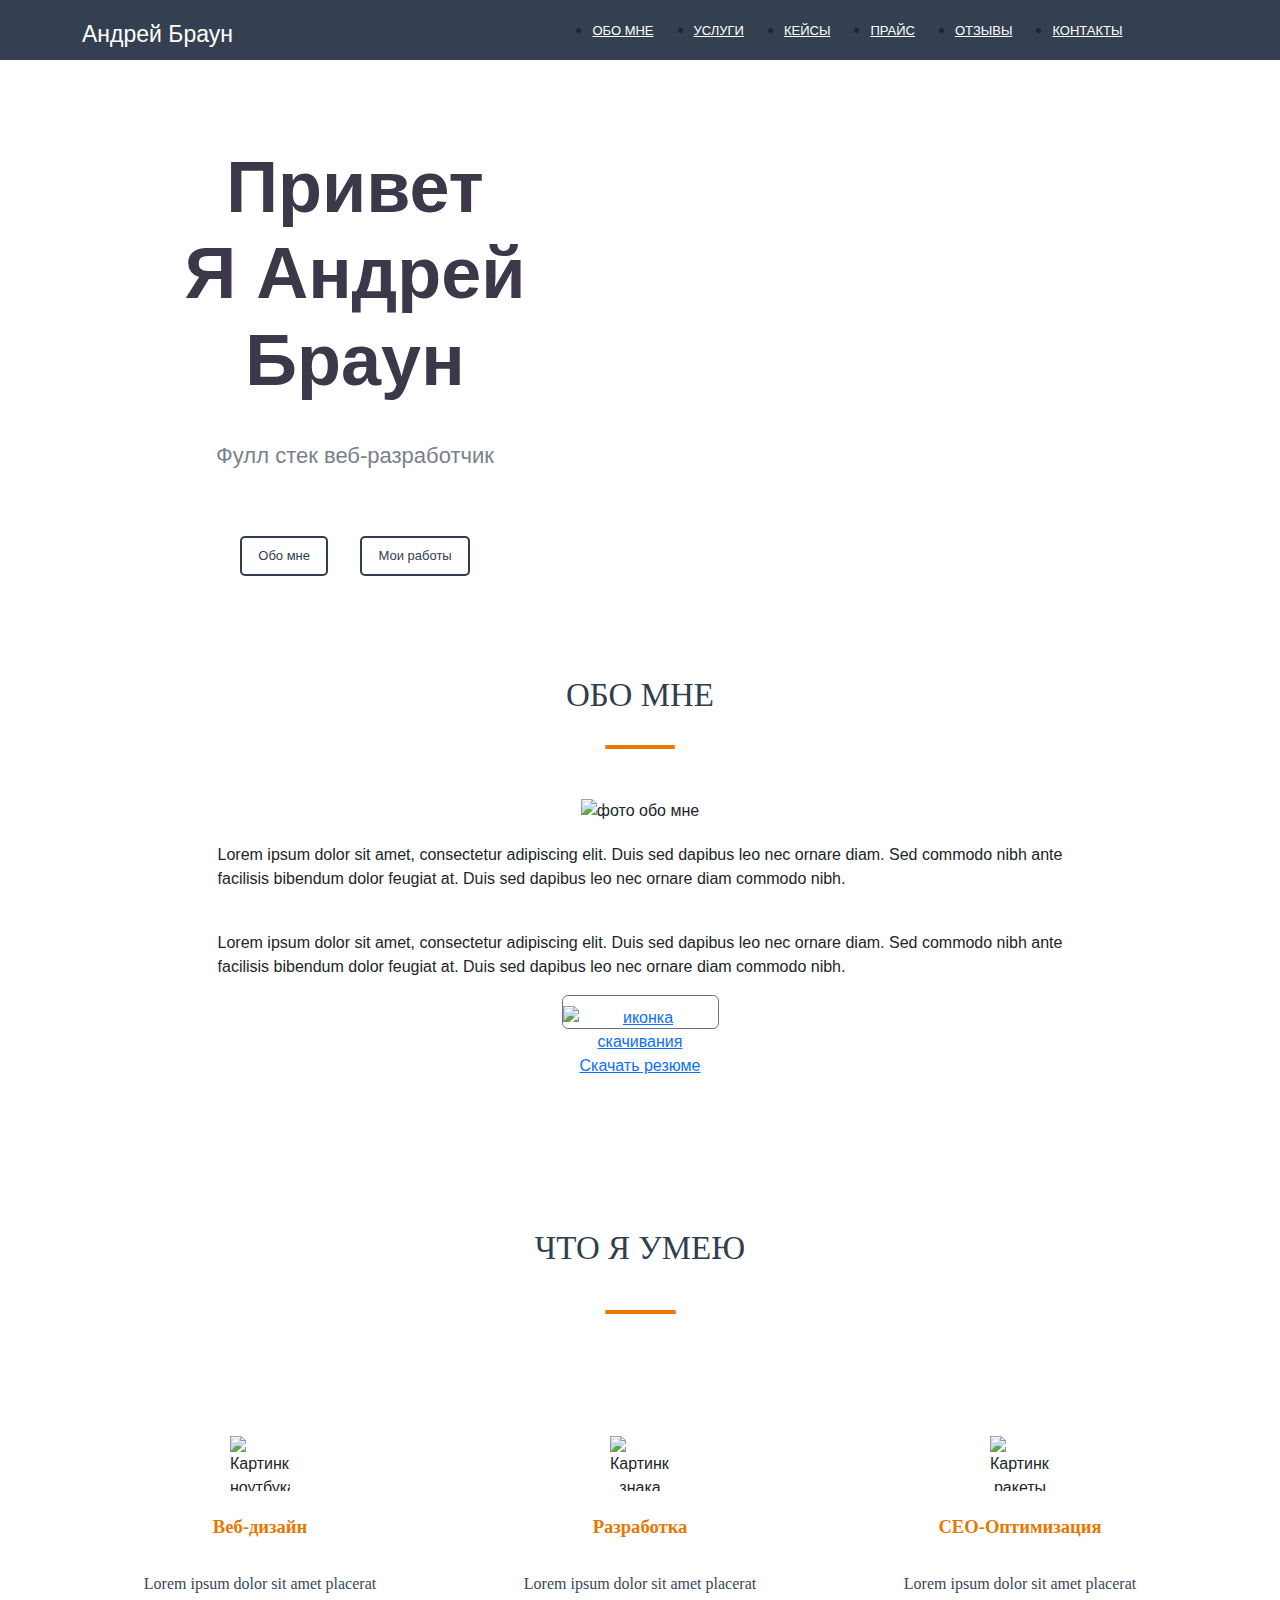
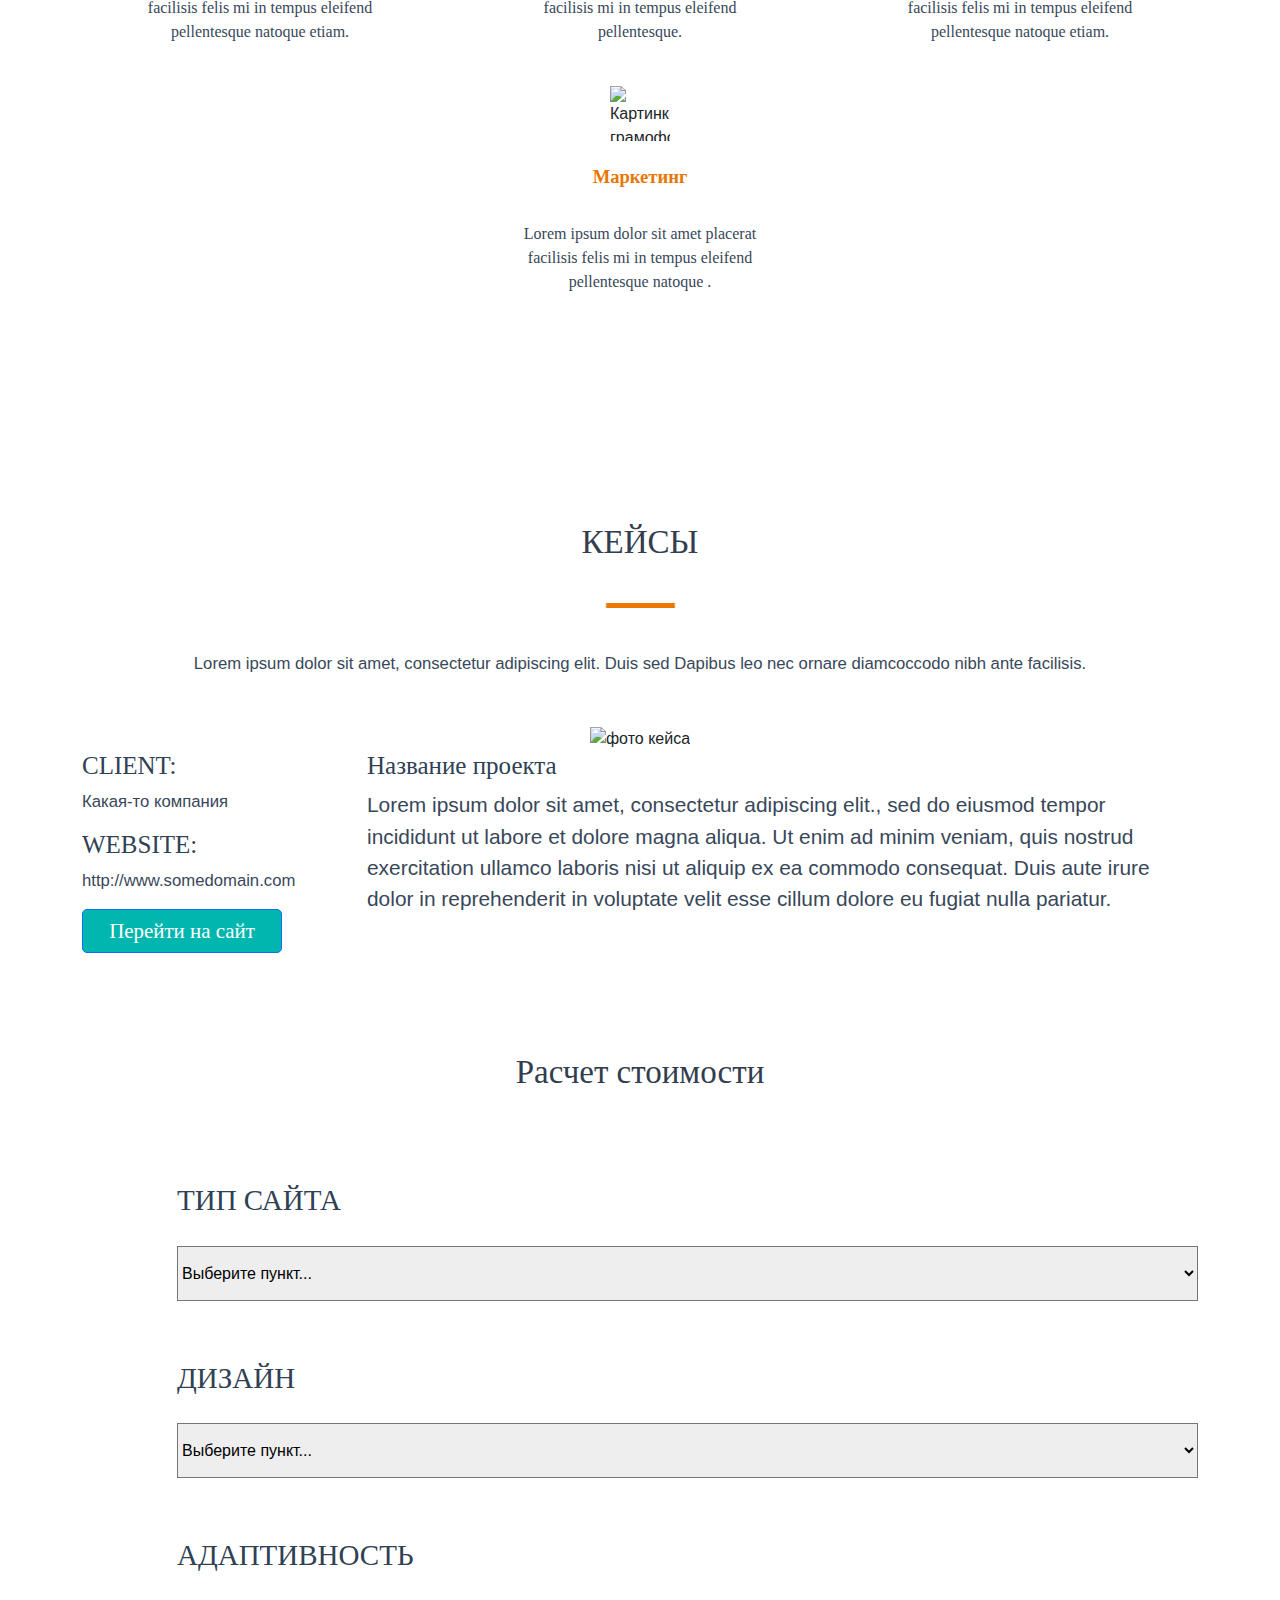
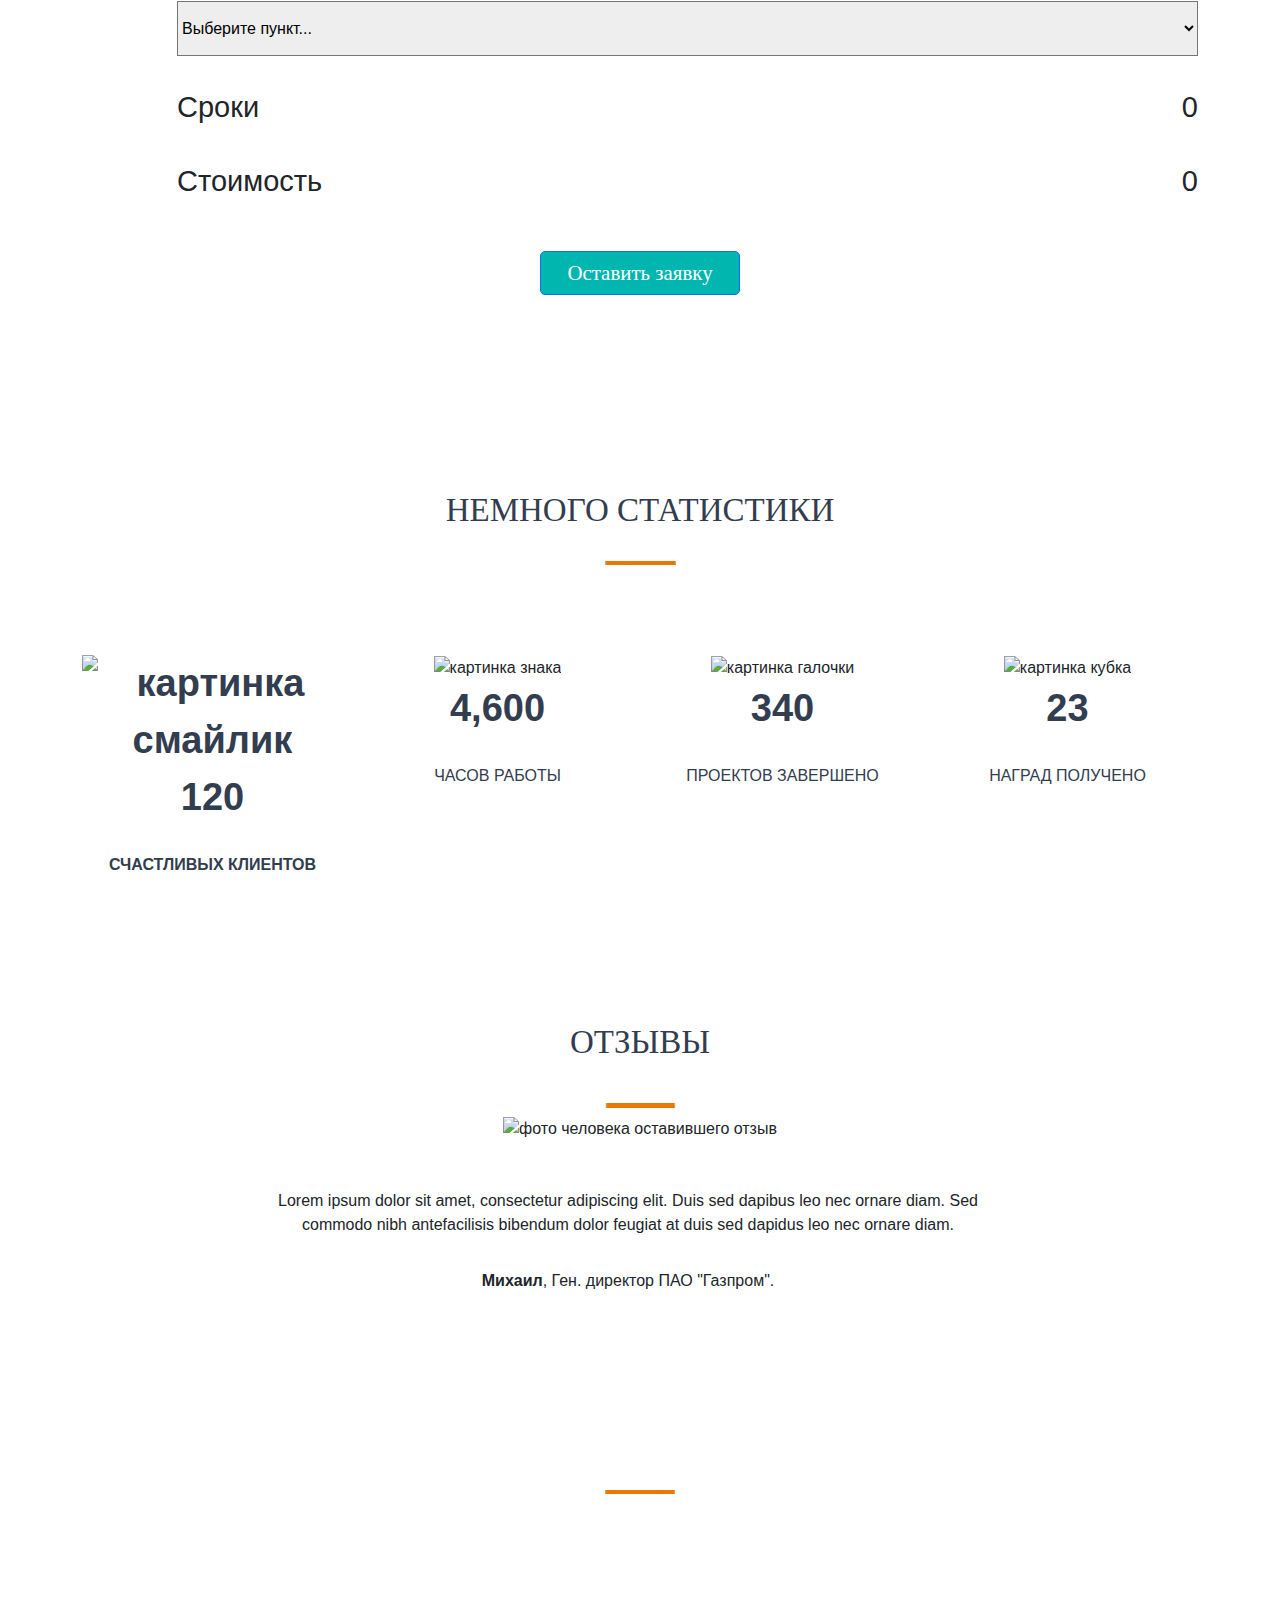
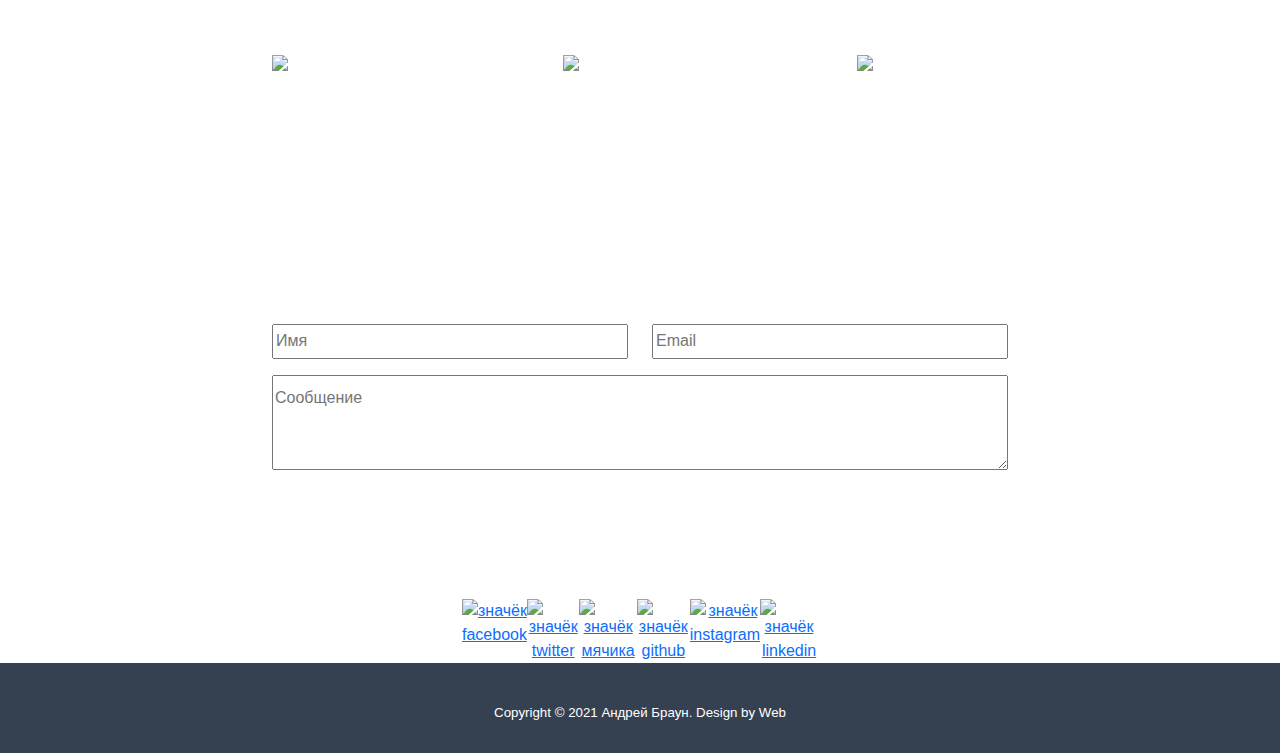
==== src/index.html @ 3292aa63 "Add files via upload" ====
<!DOCTYPE html>
<html lang="ru">

<head>
    <meta charset="UTF-8">
    <meta name="description" content="Это моя перва страница">
    <meta name="author" content="Andrey">
    <meta name="keywords" content="сайт, визитка, разработчик сайтов">
    <meta name="robots" content="index, follow">
    <meta property="og:title" content="Это моя перва страница">
    <meta name="viewport" content="width=device-width, initial-scale=1.0">
    <title>Андрей Браун - Веб разработчик</title>

    <link rel="stylesheet" href="css/animate.min.css">
    <link rel="stylesheet" href="css/bootstrap.min.css">
    <link rel="stylesheet" href="css/reset.css">
    <link rel="stylesheet" href="css/style2.css">
</head>

<body>
    <header>
        <nav>
            <div class="container">
                <div class="row">
                    <div class="col-xxl-2
                            col-xl-3
                            col-lg-3
                            col-7">
                        <div class="logo">Андрей Браун</div>
                    </div>
                    <div class="offset-xxl-4 col-xxl-6   
                            offset-xl-2 col-xl-7
                            offset-lg-1 col-lg-8
                            d-none d-lg-block
                            px-0
                            ">
                        <!-- d-md-block
                               dysplay - контрольная точка - блокировка.
                            d-none d-lg-block - при достяжении размера md убери отображение данной штуки  -->
                        <div class="menu ">
                            <ul class="p-0 m-0">
                                <li><a href="#about">ОБО МНЕ</a></li>
                                <li><a href="#iCanDo-Scroll">УСЛУГИ</a></li>
                                <li><a href="#case_scroll">КЕЙСЫ</a></li>
                                <li><a href="#calculate">ПРАЙС</a></li>
                                <li><a href="#feedback_scroll">ОТЗЫВЫ</a></li>
                                <li><a href="#my_contacts_scroll">КОНТАКТЫ</a></li>
                            </ul>
                        </div>
                    </div>
                    <div class="col-5 
                    d-flex 
                    d-lg-none
                    flex-column
                    justify-content-center
                    align-items-end">
                        <!-- d-flex - появись сразу
                         d-lg-none - на расширении выше lg выключись
                         flex-column - меняем направление ее оси 
                         justify-content-center - выстраиваем ее в этих пределах по центру
                        align-items-end - прижали к правой стороне контейнера -->
                        <div class="dropdown">
                            <a class="btn btn btn-outline-secondary dropdown-toggle white-btn" href="#" role="button"
                                id="dropdownMenuLink" data-bs-toggle="dropdown" aria-expanded="false">
                                Навигация
                            </a>

                            <ul class="dropdown-menu" aria-labelledby="dropdownMenuLink">
                                <li><a class="dropdown-item" href="#">ОБО МНЕ</a></li>
                                <li><a class="dropdown-item" href="#">УСЛУГИ</a></li>
                                <li><a class="dropdown-item" href="#">КЕЙСЫ</a></li>
                                <li><a class="dropdown-item" href="#">ПРАЙС</a></li>
                                <li><a class="dropdown-item" href="#">ОТЗЫВЫ</a></li>
                                <li><a class="dropdown-item" href="#">КОНТАКТЫ</a></li>
                            </ul>
                        </div>
                    </div>
                </div>

            </div>
        </nav>
    </header>

    <main>
        <section class="main h-100">
            <div class="container h-100">
                <div class="row align-items-center h-100">
                    <!-- Если текст идёт по бараде и не выравнивается надо задать 100 процентов высоты контейнеру и строке -->
                    <div class="col-lg-6 mt-5 pt-5">
                        <div class="title_container mt-5">
                            <h1>Привет <br> Я Андрей Браун</h1>
                            <h4>Фулл стек веб-разработчик</h4>
                            <input type="submit" value="Обо мне">
                            <input type="submit" value="Мои работы">
                        </div>
                    </div>

                </div>
            </div>
        </section>

        <section class="about_me" id="about">
            <div class="container">

                <div class="row">
                    <div class="col d-flex
                        text_center flex-column align-items-center">
                        <h2 class="">ОБО МНЕ</h2>
                        <img src="img/cherta_zagolovka_194 (1).png" alt="">
                        <img class="photo_about_me" src="img/photo_about_me.png" alt="фото обо мне">
                        <p class="one_text">Lorem ipsum dolor sit amet, consectetur adipiscing elit. Duis sed dapibus
                            leo
                            nec
                            ornare diam. Sed commodo
                            nibh ante <br> facilisis bibendum dolor feugiat at. Duis sed dapibus leo nec ornare diam
                            commodo
                            nibh.</p>
                        <br>
                        <p>Lorem ipsum dolor sit amet, consectetur adipiscing elit. Duis sed dapibus leo nec ornare
                            diam.
                            Sed
                            commodo
                            nibh ante <br>
                            facilisis bibendum dolor feugiat at. Duis sed dapibus leo nec ornare diam commodo nibh.</p>
                        <a class="btn_download" href="#" download><img src="img/icon_about_me.png"
                                alt="иконка скачивания">Скачать
                            резюме</a>
                    </div>
                </div>
            </div>
        </section>

        <section class="iCanDo" id="iCanDo-Scroll">
            <div class="container">
                <div class="row text-center">
                    <div class="col">
                        <h2>ЧТО Я УМЕЮ</h2>
                        <img src="img/iCanDoLine.png" alt="">

                    </div>

                </div>
                <div class="row iCanDo_panel d-flex justify-content-space-around">
                    <div class="col-12 
                    col-sm-6 
                    col-md-3
                    px-0 panel">
                        <img src="img/laptop.png" alt="Картинка ноутбука">
                        <h3>Веб-дизайн</h3>
                        <p>Lorem ipsum dolor sit amet placerat
                            facilisis felis mi in tempus eleifend
                            pellentesque natoque etiam. </p>
                    </div>


                    <div class="col-12 
                    col-sm-6 
                    col-md-3
                    px-0 panel">
                        <img src="img/sign.png" alt="Картинка знака">
                        <h3>Разработка</h3>
                        <p class="">Lorem ipsum dolor sit amet placerat
                            facilisis mi in tempus eleifend
                            pellentesque.</p>
                    </div>

                    <div class="col-12 
                    col-sm-6 
                    col-md-3
                    px-0 panel">
                        <img src="img/rocket.png" alt="Картинка ракеты">
                        <h3>СЕО-Оптимизация</h3>
                        <p>Lorem ipsum dolor sit amet placerat
                            facilisis felis mi in tempus eleifend
                            pellentesque natoque etiam.</p>
                    </div>

                    <div class="col-12 
                    col-sm-6 
                    col-md-3
                    px-0 panel">
                        <img src="img/gramophone.png" alt="Картинка грамофона">
                        <h3>Маркетинг</h3>
                        <p>Lorem ipsum dolor sit amet placerat
                            facilisis felis mi in tempus eleifend
                            pellentesque natoque .</p>

                    </div>
                </div>

            </div>



        </section>

        <section class="case" id="case_scroll">
            <div class="container">
                <div class="row">
                    <div class="cow text-center">
                        <h2>КЕЙСЫ</h2>
                        <img src="img/case_line.jpg" alt="">
                        <p class="case_text ">Lorem ipsum dolor sit amet, consectetur adipiscing elit. Duis sed Dapibus
                            leo nec
                            ornare diamcoccodo nibh
                            ante facilisis.</p>
                        <img class="w-100" src="img/photo_case.png" alt="фото кейса">
                    </div>

                </div>


                <!-- <img src="img/photo_case.png" alt="фото кейса"> -->
                <!--        тут наверняка будет слайдер написанный с помощью css или js пока добавил просто картинку-->



                <div class="row project">
                    <div class=" col-12 col-md-6 col-lg-2">
                        <h3 class="client">CLIENT:</h3>
                        <p class="company">Какая-то компания</p>
                        <h3 class="website">WEBSITE:</h3>
                        <p>http://www.somedomain.com</p>
                        <button type="button" class="case_btn btn btn-primary">Перейти на сайт</button>
                    </div>
                    <div class="col-12 col-lg-9 offset-lg-1">
                        <h3>Название проекта</h3>
                        <p class="font-size">Lorem ipsum dolor sit amet, consectetur adipiscing elit., sed do eiusmod
                            tempor incididunt ut labore
                            et
                            dolore magna
                            aliqua. Ut enim ad minim veniam, quis nostrud exercitation ullamco laboris nisi ut aliquip
                            ex ea
                            commodo
                            consequat.
                            Duis aute irure dolor in reprehenderit in voluptate velit esse cillum dolore eu fugiat nulla
                            pariatur.</p>
                    </div>
                </div>




                <div class="calculation_price" id="calculate">
                    <div class="row ">
                        <div class="col-12 d-flex justify-content-center">
                            <h2>Расчет стоимости</h2>
                        </div>
                    </div>
                    <div class="row">
                        <div class="h-100 col-12 col-lg-11 offset-lg-1 d-flex justify-content-center flex-column">
                            <h3>ТИП САЙТА</h3>

                            <select name="list1" id="list">
                                <option value="option1" selected disabled>Выберите пункт...</option>
                                <option value="option2">option2</option>
                                <option value="option3">option3</option>
                            </select>
                        </div>
                    </div>
                    <div class="row">
                        <div class="h-100 col-12 col-lg-11 offset-lg-1 d-flex justify-content-center flex-column">
                            <h3>ДИЗАЙН</h3>
                            <select name="list2" id="list2">
                                <option value="option1" selected disabled>Выберите пункт...</option>
                                <option value="option2">option2</option>
                                <option value="option3">option3</option>
                            </select>
                        </div>
                    </div>
                    <div class="row">
                        <div class="h-100 col-12 col-lg-11 offset-lg-1 d-flex justify-content-center flex-column">
                            <h3>АДАПТИВНОСТЬ</h3>
                            <select name="list3" id="list3">
                                <option value="option1" selected disabled>Выберите пункт...</option>
                                <option value="option2">option2</option>
                                <option value="option3">option3</option>
                            </select>
                        </div>
                    </div>


                    <div class=" row d-flex term_сost block1">
                        <div class="col-1 offset-0 col-lg-1 offset-lg-1">Сроки</div>
                        <div class="col-1 offset-10 col-lg-1 offset-lg-9 text-end">0</div>
                    </div>

                    <div class="row d-flex term_сost block2">
                        <div class="col-1 offset-0 col-lg-1 offset-lg-1">Стоимость</div>
                        <div class="col-1 offset-10 col-lg-1 offset-lg-9 text-end">0</div>
                    </div>

                    <div class="row mb-5">
                        <div class="col mt-5 mb-5 text-center"><button type="button"
                                class="case_btn btn btn-primary">Оставить заявку</button></div>
                    </div>

                </div>
            </div>



        </section>

        <section class="statistic" id="statics">
            <div class="container">
                <div class="row">
                    <div class="col text-center">
                        <h2>НЕМНОГО СТАТИСТИКИ</h2>
                        <img class="statick_line" src="img/static_line.png" alt="">
                    </div>
                </div>
                <div class="row d-flex">
                    <div class="col-12 col-md-6 col-lg-3 statick_block text-center">
                        <div class="happy_clients">
                            <img src="img/smile.png" alt="картинка смайлик">
                            <div class="quentity_clietnts">120</div>
                            <p>СЧАСТЛИВЫХ КЛИЕНТОВ</p>
                        </div>
                    </div>
                    <div class="col-12 col-md-6 col-lg-3 statick_block text-center">
                        <img src="img/signStatick.png" alt="картинка знака">

                        <div class="quentity_hours">4,600</div>
                        <p>ЧАСОВ РАБОТЫ</p>
                    </div>

                    <div class="col-12 col-md-6 col-lg-3 statick_block text-center">
                        <img src="img/checkMark.png" alt="картинка галочки">

                        <div class="quentity_projects">340</div>
                        <p>ПРОЕКТОВ ЗАВЕРШЕНО</p>
                    </div>

                    <div class="col-12 col-md-6 col-lg-3 statick_block text-center">
                        <img src="img/cup.png" alt="картинка кубка">
                        <div class="quentity_awards">23</div>
                        <p>НАГРАД ПОЛУЧЕНО</p>
                    </div>

                </div>
            </div>

        </section>

        <section class="feedback" id="feedback_scroll">
            <div class="container">
                <div class="row">
                    <div class="col text-center">
                        <h2>ОТЗЫВЫ</h2>
                        <img src="img/feedback_line.jpg" alt="">
                    </div>
                </div>
                <div class="row">
                    <div class="col text-center">
                        <img class="photoComment" src="img/photoComment.jpg" alt="фото человека оставившего отзыв">
                    </div>
                    <div class="row">
                        <div class="col offset-0 col-lg-8 offset-lg-2 text-center mt-5 feedback_block">
                            <p>Lorem ipsum dolor sit amet, consectetur adipiscing elit. Duis sed dapibus leo nec ornare
                                diam. Sed
                                commodo nibh antefacilisis bibendum dolor feugiat at duis sed dapidus leo nec ornare
                                diam.</p>

                        </div>
                    </div>
                    <div class="row">
                        <div class="col text-center">
                            <p class="mt-3"><strong>Михаил</strong>, Ген. директор ПАО "Газпром".</p>
                        </div>

                    </div>





                </div>

            </div>
        </section>

        <section class="my_contacts" id="my_contacts_scroll">
            <div class="container">
                <div class="row">
                    <div class="col">
                        <h2>МОИ КОНТАКТЫ</h2>
                        <img src="img/cherta_zagolovka_194 (1).png" alt="">
                    </div>
                </div>
                <div class="row">
                    <div class="col
                    ">
                        <p class="my_contacts_text mt-5">Lorem ipsum dolor sit amet, consectetur adipiscing elit duis
                            sed dapibus leo
                            nec
                            ornare diamcoccodo </p>
                    </div>

                </div>
                <div class="row my_contacts_container mt-5">
                    <div class="col-12 col-md-3 offset-md-1 offset-lg-2 col-lg-2  text-center">
                        <img class="mt-3 mb-3" src="img/geo.png" alt="картинка знака геолокации">
                        <p>Санкт-Петербург<br><br>Невский проспект 11</p>
                    </div>
                    <div class="col-12 col-md-4 offset-md-0 offset-lg-1 col-lg-2 text-center">
                        <img class="mt-3 mb-3" src="img/convert.png" alt="картинка конверта">
                        <p>info@companyname.com</p>
                    </div>
                    <div class="col-12 col-md-3 offset-md-1 offset-lg-1 col-lg-2 text-center">
                        <img class="mt-3 mb-3" src="img/telephone.png" alt="картинка трубки">
                        <p>+7 999 999-99-99</p>

                    </div>
                </div>
                <div class="row">
                    <div class="col mt-4 mb-4">
                        <h3>ОСТАВЬТЕ МНЕ СООБЩЕНИЕ</h3>
                    </div>
                </div>

                <div class="row">
                    <div class="offset-lg-2 col-lg-4">
                        <input class="name" required autocomplete="on" name="name" type="text" placeholder="Имя">
                    </div>
                    <div class="col-lg-4">
                        <input class="email" required autocomplete="on" name="email" type="email" placeholder="Email">
                    </div>
                    <div class="col-lg-8 offset-lg-2">
                        <textarea placeholder="Сообщение" class="message" name="message" id="message" cols="40"
                            rows="5"></textarea>
                    </div>
                    <div class="col-12 text-center">
                        <input class="mb-5 btn btn-outline-secondary submit" type="submit" value="Отправить">
                    </div>
                </div>
                <div class="row">
                    <div class="socials col-lg-4 offset-lg-4">
                        <a href="https://facebook.com"><img src="img/faceBook.png" alt="значёк facebook"></a>
                        <a href="https://twitter.com"><img src="img/twitter.png" alt="значёк twitter"></a>
                        <a href="#"><img src="img/ball.png" alt="значёк мячика"></a>
                        <a href="https://github.com"><img src="img/kitty.png" alt="значёк github"></a>
                        <a href="https://instagram.com"><img src="img/instagram.png" alt="значёк instagram"></a>
                        <a href="https://linkedin.com"><img src="img/in.png" alt="значёк linkedin"></a>
                    </div>
                </div>
            </div>
        </section>

        <section class="geolacation">
            <div class="container">

            </div>
            <!--        Геолакация могу конечно вставить картинку, но наверняка она как-то через js подключаться будет-->
        </section>

        <footer>

            <div class="container">
                <div class="row">
                    <div class="col">
                        <div class="copyright_text">Copyright © 2021 Андрей Браун. Design by Web</div>
                    </div>
                </div>
            </div>
        </footer>
    </main>

    <script src="js/bootstrap.bundle.min.js"></script>
    <script src="js/jquery-3.6.0.min.js"></script>
    <script src="js/myScriptCalculate.js"></script>


</body>

</html>
---- src/css/style2.css ----
body {
  font-family: Arial, sans-serif;
}

h2 {
  font-family: 'Franklin Gothic';
  font-size: 33px;
  color: #323d4f;
  margin-top: 100px;
  margin-bottom: 30px;
  font-weight: 500;
}


nav {
  position: fixed;
  background-color: #344051;
  height: 60px;
  width: 100%;
  z-index: 10;

}
.logo {
  margin-top: 17px;
  font-size: 23px;
  color: white;
  
  float: left;
  /* animation: comming 5s ease forwards; */
  z-index: 5;

}
nav .menu ul {
  height: 60px;
  display: flex;
  justify-content: center;
  align-items: center;
}
nav .menu li {
  margin-right: 40px;
}

nav .menu a {
  font-size: 13px;
  color: white;
}
nav .menu .active {
  color: #f08d0d;
}
.menu li a:visited{
  color: white;
}
.menu li a:hover {
  color: #f08d0d;
  
}
@media (max-width: 1200px) {
  nav .menu a {
    font-size: 12px;
    color: white;
  }
}
.white-btn {
  margin-top: 12px;
  color: white;
}
.white-btn:visited {
  color: white;
}
main {
  height: 100%;
  width: 100%;
}

.main {
  width: 100%;
  height: 100%;    
  background: url("../img/person.png") no-repeat 90% 100% / auto 85%, url("../img/phone.jpg") center/cover no-repeat;
  opacity: 1;
  /* animation: img 2s 5s ease forwards; */
}
.title_container {
  width: 100%;   
  color: #3c384a;
  text-align: center;
 /* animation: titleMove 1s 7.4s ease forwards; */
 opacity: 1;
 /* padding-bottom: 300px; */
}
.title_container h1 {
  font-size: 72px;
  font-weight: bold;
}

.title_container h4 {
  font-size: 22px;
  color: #79818d;
  margin-top: 40px;
}
.btn_download {
  text-align: center;
  padding-top: 10px;
  width: 157px;
  height: 34px;
  border: 1.6px solid #6f7180;
  border-radius: 6px;
  margin-bottom: 100px;
}

.title_container input {
  height: 40px;
  border: 2px solid #323d4f;
  background: none;
  border-radius: 5px;
  color: #323d4f;
  font-size: 13px;
  padding: 0 16px;
  transition: all 0.1s;
  transform: scale(1);
  margin: 58px 14px 0px 14px;
}

.title_container input:hover {
  background-color: #323d4f;
  color: white;
}
.title_container input:active {
 transform: scale(1.1);
}
@media (max-width: 991px) {
  .title_container, .title_container h4, .title_container input {
    position: relative;
    color: white;
    z-index: 3;
  }
  .main {
    position: relative;

  }
  .main::after {
    margin: 0;
    position: absolute;
    content: "";
    bottom: 0;
    top: 0;
    right: 0;
    left: 0;
    background-color: rgba(0, 0, 0, 0.4);
    z-index: 1;
  }
  .title_container input {
    border: 2px solid white;
  }
}

.about_me .photo_about_me {
  margin-top: 50px;
  margin-bottom: 20px;
}
.submit_download {
  text-align: center;
}
.iCanDo {
  background: url("../img/phoneCanIDo.jpg") no-repeat center/ cover;
}

.iCanDo_panel {
 
  display: flex;
  justify-content: space-around;
  
  text-align: center;
  margin-top: 100px;
  padding-bottom: 100px;
}

.iCanDo .panel {
  align-items:center;
  display: flex;
  flex-direction: column;
  justify-content: space-around;
  height: 250px;
  width: 300px;

}
.iCanDo .panel img {
  width: 60px;
  height: 55px;
}
.iCanDo .panel p {
  display: block;
  font-family: Calibri;
  font-size: 16px;
  font-weight: 400;
  color: #38475a;
  width: 250px;
}
.iCanDo .panel h3 {
  font-family: Bahnschrift;
  font-size: 18.6px;
  font-weight: 600;
  color: #e87700;
  
}

.case p {
  font-size: 16.7px;
  font-weight: 400;
  color: #38475a;
}
.case .case_text {
  margin-top: 35px;
  margin-bottom: 50px; 
}

.case .font-size {
  font-size: 20.9px;
}
.case h3 {
  font-family: 'Franklin Gothic';
  font-size: 25px;
  font-weight: 500;
  color: #2f4154;
}
.case_container {
  margin-top: 45px;
}
.case .case_btn {
  border-radius: 5px;
  width: 200px;
  max-width: 200px;
  font-family: 'Myriad Pro';
  font-size: 20.9px;
  font-weight: 400;
  height: 44px;
  background-color: #00b6af;
}
.case .case_btn:hover {
  background-color: white;
  color: #f38750;
  border-color: #f38750;
}
@media (max-width: 991px) {
  .case .project  {
    text-align: center;
    margin-top: 30px;
  }
  .case .case_btn {
    margin-top: 30px;
    width: 100px;
    margin-bottom: 30px;
  }
  .case_container {
    text-align: center;
    align-items:center;
  }
  .project {
    flex-direction: column;
    display: flex;
    align-items: center;
    justify-content: center;
  }
}
.calculation_price h3 {
  font-size: 29px;
  margin-top: 60px;
}  
.calculation_price select {
  margin-top: 20px;

  height: 55px;
  background: #eeeeee;
  font-size: 16px;

}
.price {
  margin-top: 15px;
}


.term_сost div {
  margin-top: 30px;
  font-size: 29px;
}

.term_сost p .cost {
  font-size: 29px;
}

.statistic {
  width: 100%;
  min-height: 500px;
  background: url(../img/phoneStatick.jpg) no-repeat center / cover;
  background-attachment: fixed;
  /*  */
}
.statick_line {
  margin-bottom: 90px;
}
.statick_block {
  margin-bottom: 30px;
}

.statick_block div {
  font-size: 38px;
  font-weight: bold;
  color: #323d4f;

}
.statick_block p {
  margin-top: 27px;
  font-size: 16px;
  color: #323d4f;
}

.my_contacts {
  width: 100%;
  min-height: 885px;
  background: url(../img/phoneMyContacts.jpg) no-repeat center / cover;
  color: white;
  text-align: center;
}
.my_contacts h2 {
  color: white; 
  
}
.my_contacts h3 {
  font-size: 20px;
  margin-bottom: 45px;
}
.my_contacts form {
  margin-right: 590px; 
  margin-left: 595px;
  display: flex;
  flex-flow: row wrap;
  opacity: 0.7;
}
.name, .email {
  width: 100%;
  height: 35px;
  margin-bottom: 16px;
  
}
.message {
  width: 100%;
  height: 95px;
  margin-bottom: 28px;
}
.email, .name, .message {
  /* padding-left: 15px; */
}
.message {
  padding-top: 10px;
}
.submit {
  color: white;
  border: 2px white solid;
  border-radius: 5px;
  font-size: 20px;
}

.submit:hover {
  background-color: #d17700;
  border: 2px #d17700 solid
}
.socials {
  display: flex;
  justify-content: space-between;
}
footer {
  height: 90px;
  background: #354051;
  color: white;
  text-align: center;
  padding-top: 40px;
  font-family: Arial;
  font-size: 13.3px;  
  font-weight: 400;
}
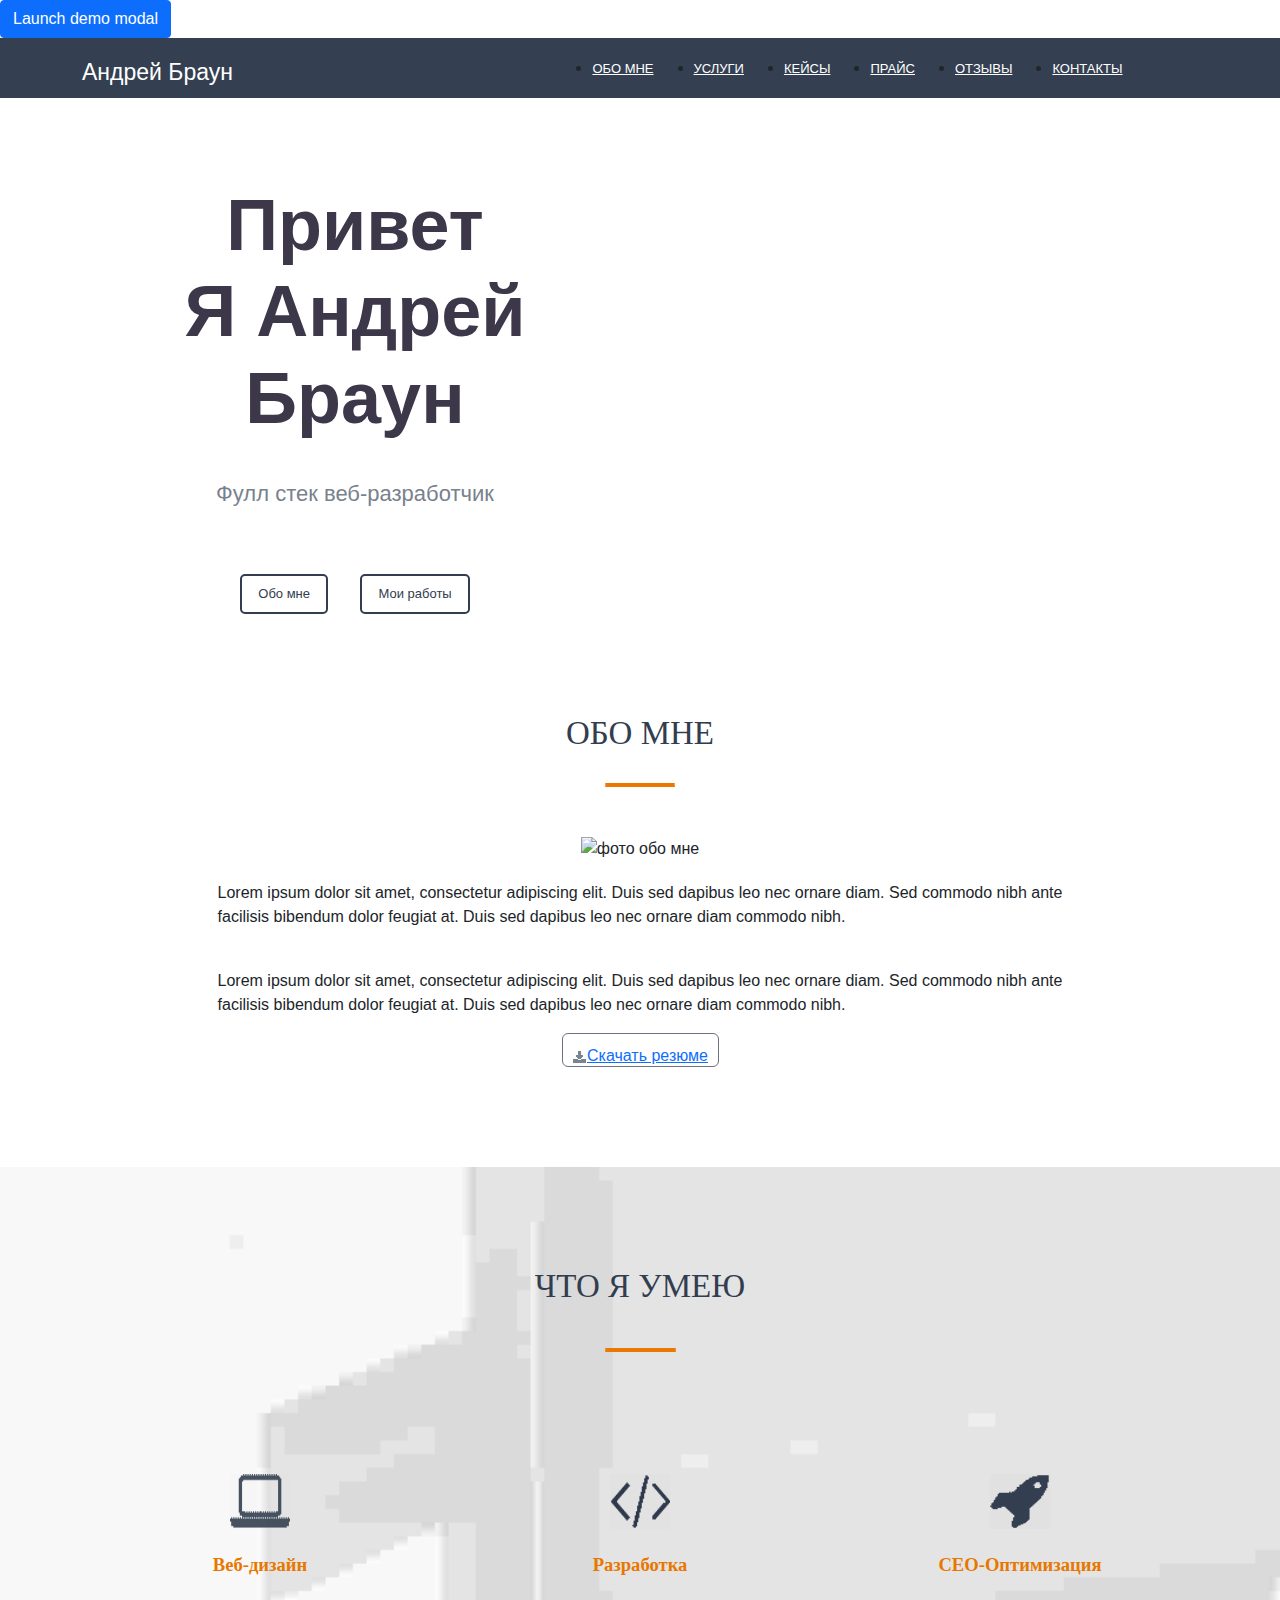
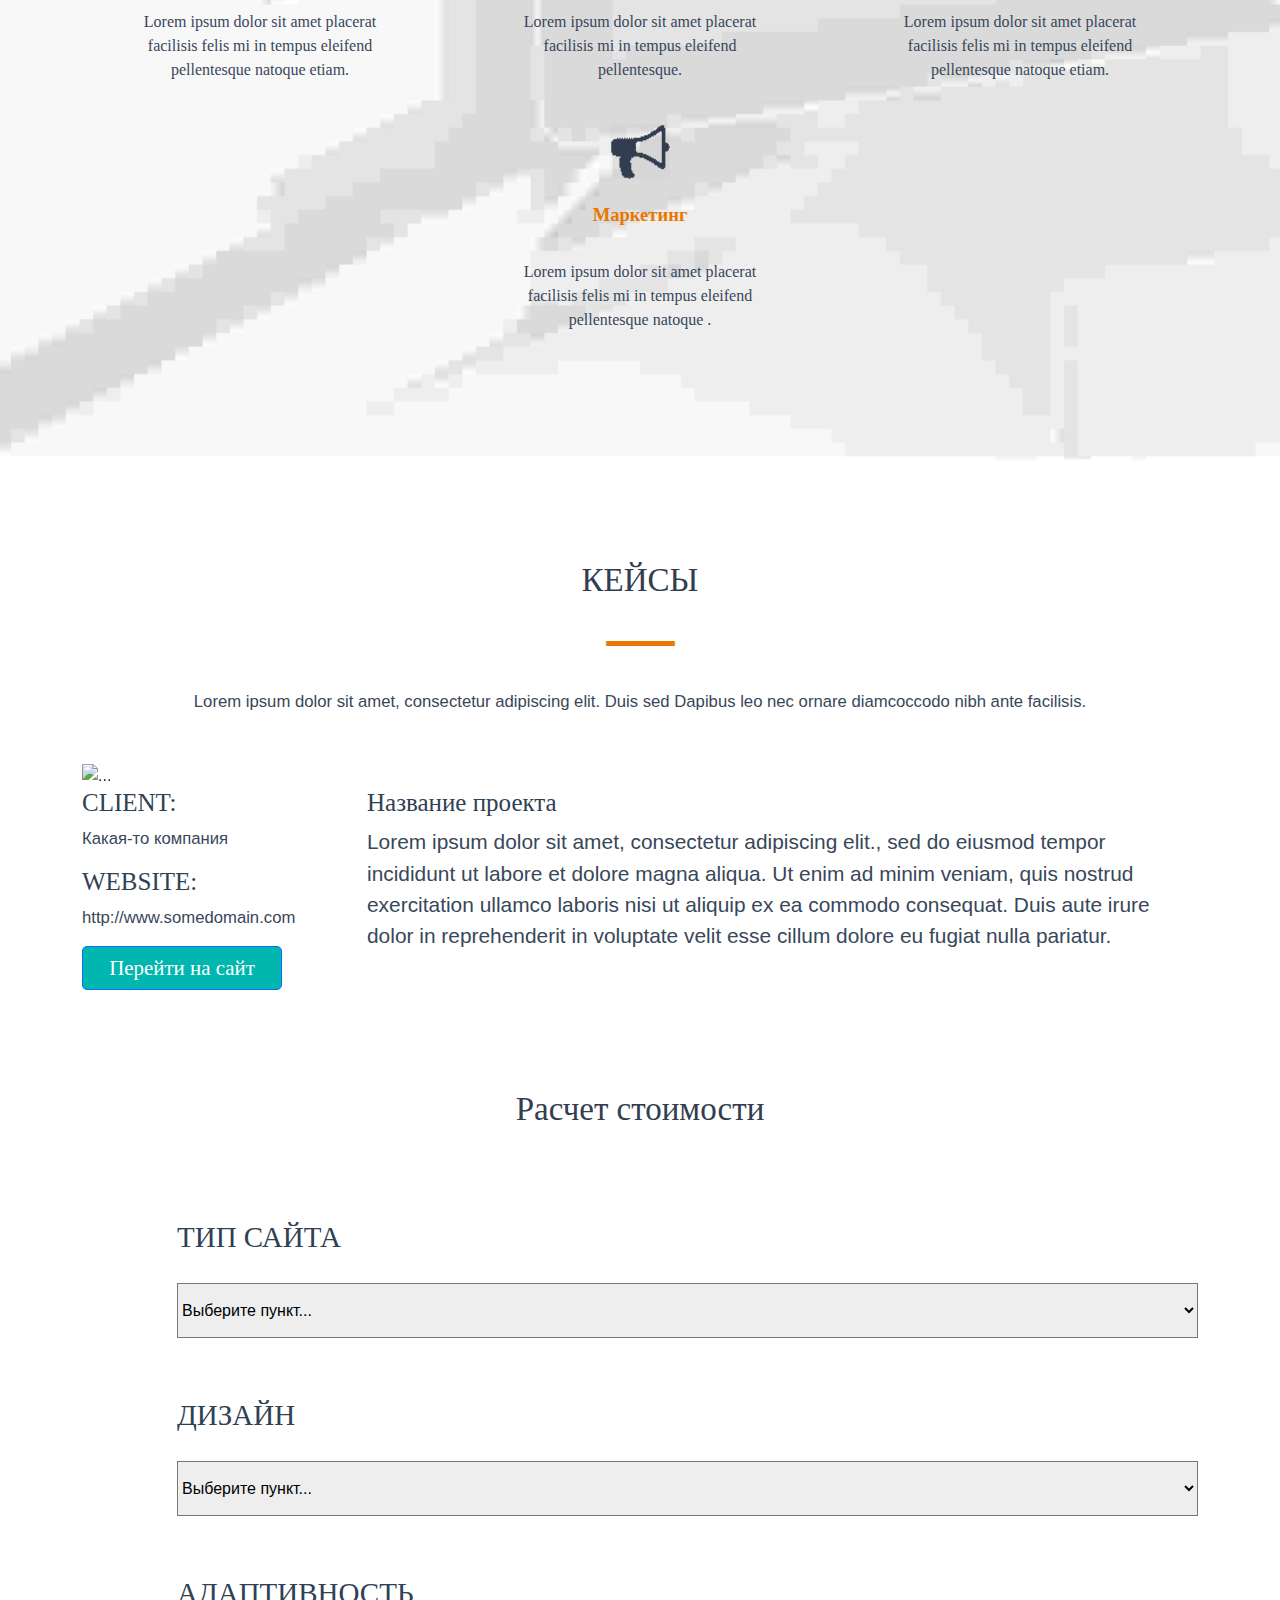
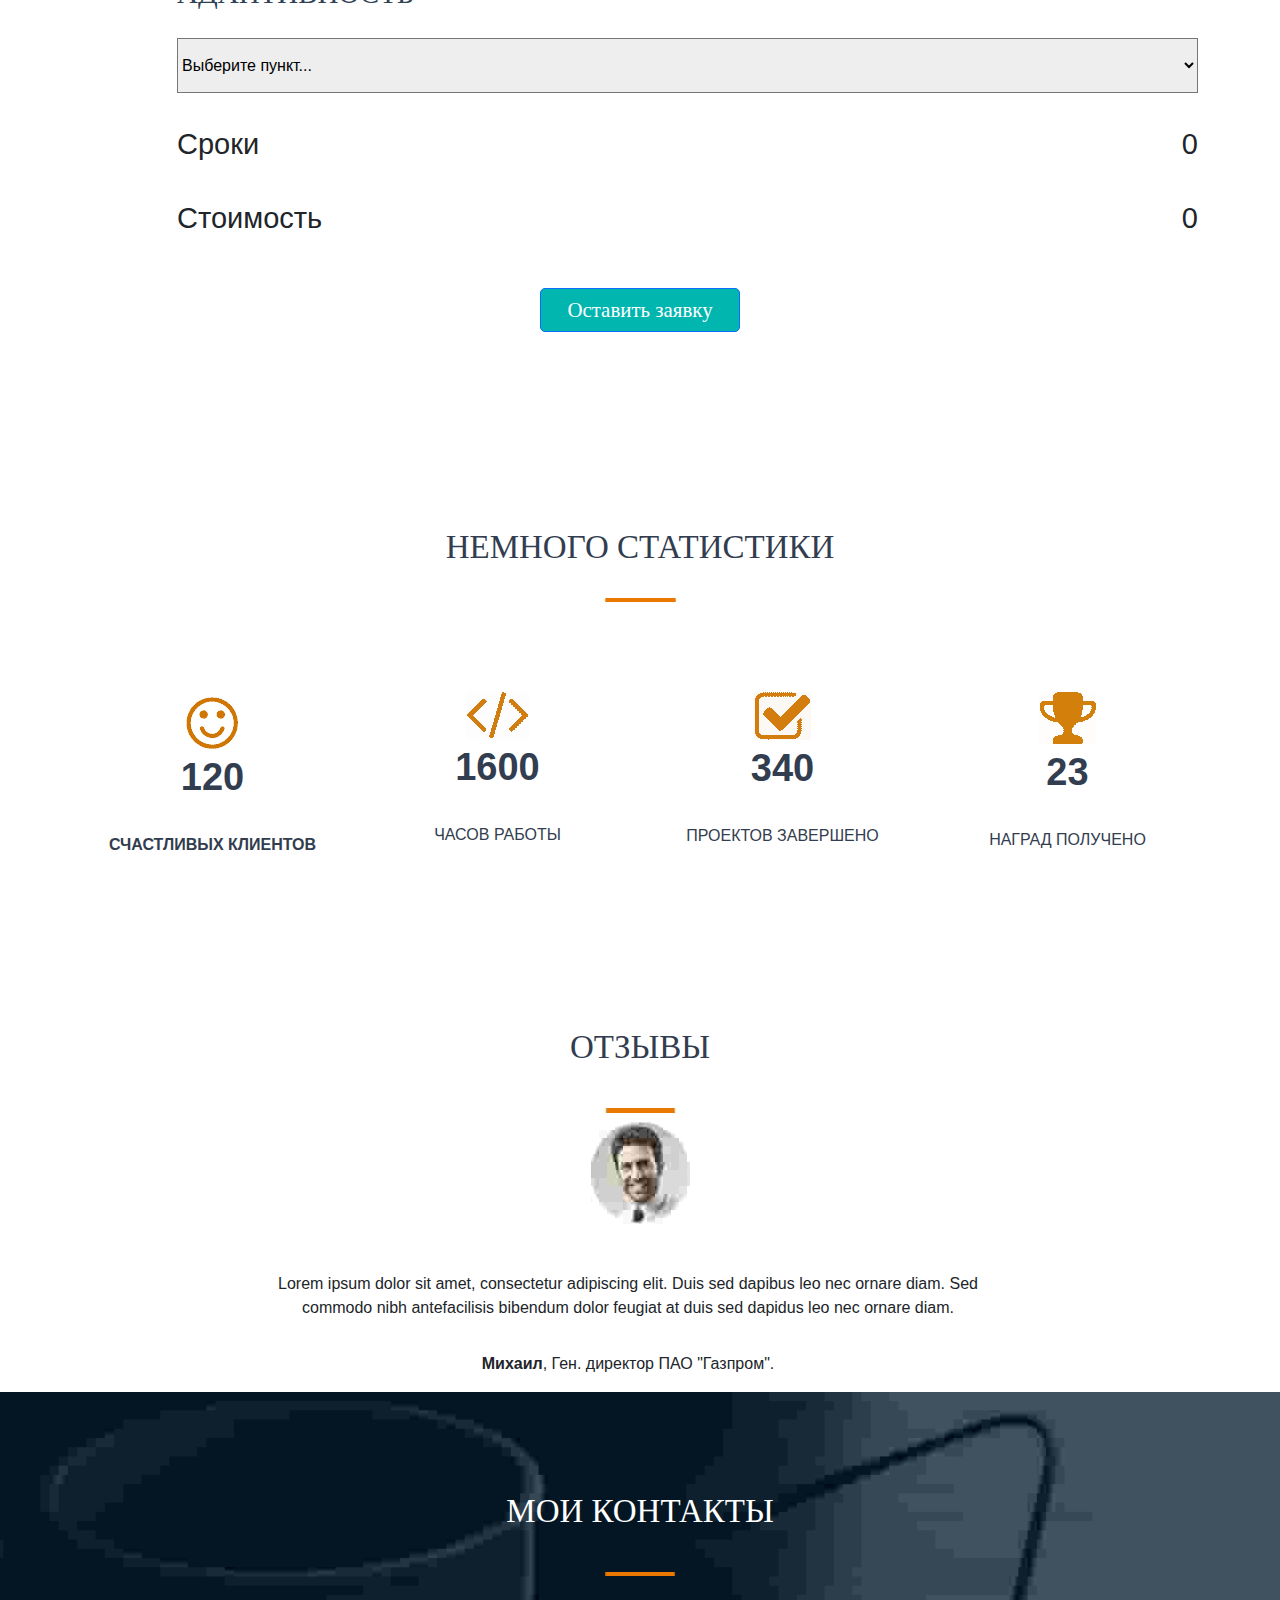
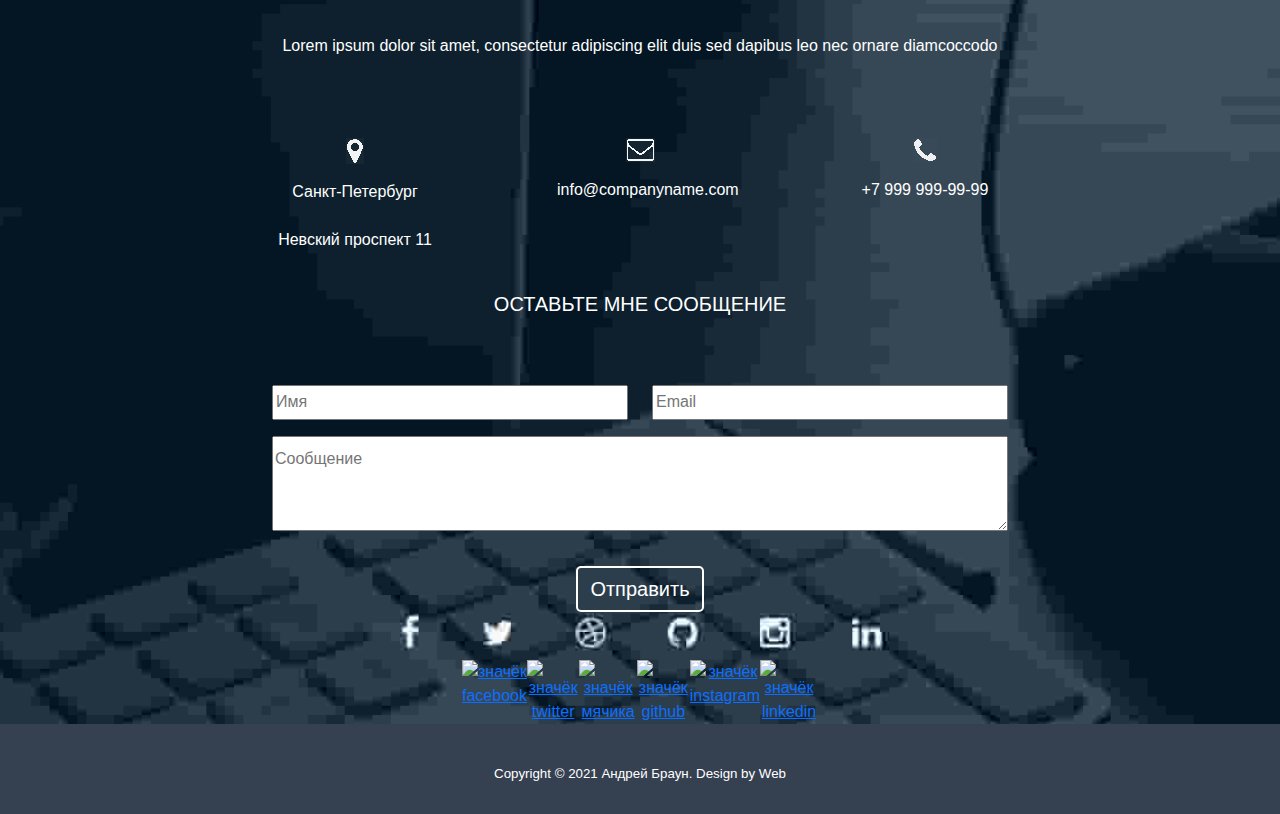
==== commit bc11b76d: "Add files via upload" ====
--- a/src/index.html
+++ b/src/index.html
@@ -11,13 +11,38 @@
     <meta name="viewport" content="width=device-width, initial-scale=1.0">
     <title>Андрей Браун - Веб разработчик</title>
 
-    <link rel="stylesheet" href="css/animate.min.css">
+
     <link rel="stylesheet" href="css/bootstrap.min.css">
     <link rel="stylesheet" href="css/reset.css">
+    <link rel="stylesheet" href="css/animate.min.css">
     <link rel="stylesheet" href="css/style2.css">
 </head>
 
 <body>
+    <!-- Button trigger modal -->
+    <button type="button" class="btn btn-primary" data-bs-toggle="modal" data-bs-target="#exampleModal">
+        Launch demo modal
+    </button>
+
+    <!-- Modal -->
+    <div class="modal fade" id="exampleModal" tabindex="-1" aria-labelledby="exampleModalLabel" aria-hidden="true">
+        <div class="modal-dialog">
+            <div class="modal-content">
+                <div class="modal-header">
+                    <h5 class="modal-title" id="exampleModalLabel">Modal title</h5>
+                    <button type="button" class="btn-close" data-bs-dismiss="modal" aria-label="Close"></button>
+                </div>
+                <div class="modal-body">
+                    ...
+                </div>
+                <div class="modal-footer">
+                    <button type="button" class="btn btn-secondary" data-bs-dismiss="modal">Close</button>
+                    <button type="button" class="btn btn-primary">Save changes</button>
+                </div>
+            </div>
+        </div>
+    </div>
+
     <header>
         <nav>
             <div class="container">
@@ -26,7 +51,7 @@
                             col-xl-3
                             col-lg-3
                             col-7">
-                        <div class="logo">Андрей Браун</div>
+                        <div class="logo animate__bounceIn">Андрей Браун</div>
                     </div>
                     <div class="offset-xxl-4 col-xxl-6   
                             offset-xl-2 col-xl-7
@@ -39,12 +64,12 @@
                             d-none d-lg-block - при достяжении размера md убери отображение данной штуки  -->
                         <div class="menu ">
                             <ul class="p-0 m-0">
-                                <li><a href="#about">ОБО МНЕ</a></li>
-                                <li><a href="#iCanDo-Scroll">УСЛУГИ</a></li>
-                                <li><a href="#case_scroll">КЕЙСЫ</a></li>
-                                <li><a href="#calculate">ПРАЙС</a></li>
-                                <li><a href="#feedback_scroll">ОТЗЫВЫ</a></li>
-                                <li><a href="#my_contacts_scroll">КОНТАКТЫ</a></li>
+                                <li><a id="menu-about" href="#about">ОБО МНЕ</a></li>
+                                <li><a id="menu-iCanDo-Scroll" href="#iCanDo-Scroll">УСЛУГИ</a></li>
+                                <li><a id="menu-case_scroll" href="#case_scroll">КЕЙСЫ</a></li>
+                                <li><a id="menu-calculate" href="#calculate">ПРАЙС</a></li>
+                                <li><a id="menu-feedback_scroll" href="#feedback_scroll">ОТЗЫВЫ</a></li>
+                                <li><a id="menu-my_contacts_scroll" href="#my_contacts_scroll">КОНТАКТЫ</a></li>
                             </ul>
                         </div>
                     </div>
@@ -66,12 +91,12 @@
                             </a>
 
                             <ul class="dropdown-menu" aria-labelledby="dropdownMenuLink">
-                                <li><a class="dropdown-item" href="#">ОБО МНЕ</a></li>
-                                <li><a class="dropdown-item" href="#">УСЛУГИ</a></li>
-                                <li><a class="dropdown-item" href="#">КЕЙСЫ</a></li>
-                                <li><a class="dropdown-item" href="#">ПРАЙС</a></li>
-                                <li><a class="dropdown-item" href="#">ОТЗЫВЫ</a></li>
-                                <li><a class="dropdown-item" href="#">КОНТАКТЫ</a></li>
+                                <li><a class="dropdown-item" href="#about">ОБО МНЕ</a></li>
+                                <li><a class="dropdown-item" href="#iCanDo-Scroll">УСЛУГИ</a></li>
+                                <li><a class="dropdown-item" href="#case_scroll">КЕЙСЫ</a></li>
+                                <li><a class="dropdown-item" href="#calculate">ПРАЙС</a></li>
+                                <li><a class="dropdown-item" href="#feedback_scroll">ОТЗЫВЫ</a></li>
+                                <li><a class="dropdown-item" href="#my_contacts_scroll">КОНТАКТЫ</a></li>
                             </ul>
                         </div>
                     </div>
@@ -87,9 +112,9 @@
                 <div class="row align-items-center h-100">
                     <!-- Если текст идёт по бараде и не выравнивается надо задать 100 процентов высоты контейнеру и строке -->
                     <div class="col-lg-6 mt-5 pt-5">
-                        <div class="title_container mt-5">
-                            <h1>Привет <br> Я Андрей Браун</h1>
-                            <h4>Фулл стек веб-разработчик</h4>
+                        <div class="animate__backInDown title_container mt-5">
+                            <h1 class="animate__backInDown">Привет <br> Я Андрей Браун</h1>
+                            <h4 class="animate__fadeIn">Фулл стек веб-разработчик</h4>
                             <input type="submit" value="Обо мне">
                             <input type="submit" value="Мои работы">
                         </div>
@@ -107,7 +132,8 @@
                         text_center flex-column align-items-center">
                         <h2 class="">ОБО МНЕ</h2>
                         <img src="img/cherta_zagolovka_194 (1).png" alt="">
-                        <img class="photo_about_me" src="img/photo_about_me.png" alt="фото обо мне">
+                        <img class="photo_about_me" src="img/bad-img/photo_about_me-min.png"
+                            data-src="img/photo_about_me.png" alt="фото обо мне">
                         <p class="one_text">Lorem ipsum dolor sit amet, consectetur adipiscing elit. Duis sed dapibus
                             leo
                             nec
@@ -122,8 +148,8 @@
                             commodo
                             nibh ante <br>
                             facilisis bibendum dolor feugiat at. Duis sed dapibus leo nec ornare diam commodo nibh.</p>
-                        <a class="btn_download" href="#" download><img src="img/icon_about_me.png"
-                                alt="иконка скачивания">Скачать
+                        <a class="btn_download" href="#" download><img src="img/bad-img/icon_about_me-min.png"
+                                data-src="img/icon_about_me.png" alt="иконка скачивания">Скачать
                             резюме</a>
                     </div>
                 </div>
@@ -145,7 +171,7 @@
                     col-sm-6 
                     col-md-3
                     px-0 panel">
-                        <img src="img/laptop.png" alt="Картинка ноутбука">
+                        <img src="img/bad-img/laptop-min.png" data-src="img/laptop.png" alt="Картинка ноутбука">
                         <h3>Веб-дизайн</h3>
                         <p>Lorem ipsum dolor sit amet placerat
                             facilisis felis mi in tempus eleifend
@@ -157,7 +183,7 @@
                     col-sm-6 
                     col-md-3
                     px-0 panel">
-                        <img src="img/sign.png" alt="Картинка знака">
+                        <img src="img/bad-img/sign-min.png" data-src="img/sign.png" alt="Картинка знака">
                         <h3>Разработка</h3>
                         <p class="">Lorem ipsum dolor sit amet placerat
                             facilisis mi in tempus eleifend
@@ -168,7 +194,7 @@
                     col-sm-6 
                     col-md-3
                     px-0 panel">
-                        <img src="img/rocket.png" alt="Картинка ракеты">
+                        <img src="img/bad-img/rocket-min.png" data-src="img/rocket.png" alt="Картинка ракеты">
                         <h3>СЕО-Оптимизация</h3>
                         <p>Lorem ipsum dolor sit amet placerat
                             facilisis felis mi in tempus eleifend
@@ -179,7 +205,8 @@
                     col-sm-6 
                     col-md-3
                     px-0 panel">
-                        <img src="img/gramophone.png" alt="Картинка грамофона">
+                        <img src="img/bad-img/gramophone-min.png" data-src="img/gramophone.png"
+                            alt="Картинка грамофона">
                         <h3>Маркетинг</h3>
                         <p>Lorem ipsum dolor sit amet placerat
                             facilisis felis mi in tempus eleifend
@@ -200,11 +227,42 @@
                     <div class="cow text-center">
                         <h2>КЕЙСЫ</h2>
                         <img src="img/case_line.jpg" alt="">
-                        <p class="case_text ">Lorem ipsum dolor sit amet, consectetur adipiscing elit. Duis sed Dapibus
+                        <p class="case_text">Lorem ipsum dolor sit amet, consectetur adipiscing
+                            elit. Duis sed Dapibus
                             leo nec
                             ornare diamcoccodo nibh
                             ante facilisis.</p>
-                        <img class="w-100" src="img/photo_case.png" alt="фото кейса">
+                    </div>
+                    <div id="carouselExampleIndicators" class="carousel slide" data-bs-ride="carousel">
+                        <div class="carousel-indicators">
+                            <button type="button" data-bs-target="#carouselExampleIndicators" data-bs-slide-to="0"
+                                class="active" aria-current="true" aria-label="Slide 1"></button>
+                            <button type="button" data-bs-target="#carouselExampleIndicators" data-bs-slide-to="1"
+                                aria-label="Slide 2"></button>
+                            <button type="button" data-bs-target="#carouselExampleIndicators" data-bs-slide-to="2"
+                                aria-label="Slide 3"></button>
+                        </div>
+                        <div class="carousel-inner">
+                            <div class="carousel-item active">
+                                <img src="img/photo_case.png" class="d-block w-100" alt="...">
+                            </div>
+                            <div class="carousel-item">
+                                <img src="img/photo_case.png" class="d-block w-100" alt="...">
+                            </div>
+                            <div class="carousel-item">
+                                <img src="img/photo_case.png" class="d-block w-100" alt="...">
+                            </div>
+                        </div>
+                        <button class="carousel-control-prev" type="button" data-bs-target="#carouselExampleIndicators"
+                            data-bs-slide="prev">
+                            <span class="carousel-control-prev-icon" aria-hidden="true"></span>
+                            <span class="visually-hidden">Предыдущий</span>
+                        </button>
+                        <button class="carousel-control-next" type="button" data-bs-target="#carouselExampleIndicators"
+                            data-bs-slide="next">
+                            <span class="carousel-control-next-icon" aria-hidden="true"></span>
+                            <span class="visually-hidden">Следующий</span>
+                        </button>
                     </div>
 
                 </div>
@@ -313,27 +371,27 @@
                 <div class="row d-flex">
                     <div class="col-12 col-md-6 col-lg-3 statick_block text-center">
                         <div class="happy_clients">
-                            <img src="img/smile.png" alt="картинка смайлик">
+                            <img src="img/bad-img/smile-min.png" data-set="img/smile.png" alt="картинка смайлик">
                             <div class="quentity_clietnts">120</div>
                             <p>СЧАСТЛИВЫХ КЛИЕНТОВ</p>
                         </div>
                     </div>
                     <div class="col-12 col-md-6 col-lg-3 statick_block text-center">
-                        <img src="img/signStatick.png" alt="картинка знака">
-
-                        <div class="quentity_hours">4,600</div>
+                        <img src="img/bad-img/signStatick-min.png" data-src="img/signStatick.png" alt="картинка знака">
+
+                        <div class="quentity_hours">1600</div>
                         <p>ЧАСОВ РАБОТЫ</p>
                     </div>
 
                     <div class="col-12 col-md-6 col-lg-3 statick_block text-center">
-                        <img src="img/checkMark.png" alt="картинка галочки">
+                        <img src="img/bad-img/checkMark-min.png" data-src="img/checkMark.png" alt="картинка галочки">
 
                         <div class="quentity_projects">340</div>
                         <p>ПРОЕКТОВ ЗАВЕРШЕНО</p>
                     </div>
 
                     <div class="col-12 col-md-6 col-lg-3 statick_block text-center">
-                        <img src="img/cup.png" alt="картинка кубка">
+                        <img src="img/bad-img/cup-min.png" data-src="img/cup.png" alt="картинка кубка">
                         <div class="quentity_awards">23</div>
                         <p>НАГРАД ПОЛУЧЕНО</p>
                     </div>
@@ -353,7 +411,8 @@
                 </div>
                 <div class="row">
                     <div class="col text-center">
-                        <img class="photoComment" src="img/photoComment.jpg" alt="фото человека оставившего отзыв">
+                        <img class="photoComment" src="img/bad-img/photoComment-min.jpg" data-src="img/photoComment.jpg"
+                            alt="фото человека оставившего отзыв">
                     </div>
                     <div class="row">
                         <div class="col offset-0 col-lg-8 offset-lg-2 text-center mt-5 feedback_block">
@@ -400,15 +459,18 @@
                 </div>
                 <div class="row my_contacts_container mt-5">
                     <div class="col-12 col-md-3 offset-md-1 offset-lg-2 col-lg-2  text-center">
-                        <img class="mt-3 mb-3" src="img/geo.png" alt="картинка знака геолокации">
+                        <img class="mt-3 mb-3" src="img/bad-img/geo-min.png" data-src="img/geo.png"
+                            alt="картинка знака геолокации">
                         <p>Санкт-Петербург<br><br>Невский проспект 11</p>
                     </div>
                     <div class="col-12 col-md-4 offset-md-0 offset-lg-1 col-lg-2 text-center">
-                        <img class="mt-3 mb-3" src="img/convert.png" alt="картинка конверта">
+                        <img class="mt-3 mb-3" src="img/bad-img/convert-min.png" data-src="img/convert.png"
+                            alt="картинка конверта">
                         <p>info@companyname.com</p>
                     </div>
                     <div class="col-12 col-md-3 offset-md-1 offset-lg-1 col-lg-2 text-center">
-                        <img class="mt-3 mb-3" src="img/telephone.png" alt="картинка трубки">
+                        <img class="mt-3 mb-3" src="img/bad-img/telephone-min.png" data-src="img/telephone.png"
+                            alt="картинка трубки">
                         <p>+7 999 999-99-99</p>
 
                     </div>
@@ -466,9 +528,16 @@
         </footer>
     </main>
 
+
+    <script src="js/jquery-3.6.0.min.js"></script>
+    <script src="js/wow.min.js"></script>
     <script src="js/bootstrap.bundle.min.js"></script>
-    <script src="js/jquery-3.6.0.min.js"></script>
-    <script src="js/myScriptCalculate.js"></script>
+    <script src="js/ScrollMagic.min.js"></script>
+    <script src="js/jquery.spincrement.min.js"></script>
+
+    <!-- <script src="//cdnjs.cloudflare.com/ajax/libs/ScrollMagic/2.0.8/plugins/debug.addIndicators.min.js"></script> -->
+    <script src="js/myscript.js"></script>
+
 
 
 </body>
--- a/src/css/style2.css
+++ b/src/css/style2.css
@@ -44,11 +44,15 @@
   font-size: 13px;
   color: white;
 }
+
+.menu li a:visited{
+  color: white;
+}
 nav .menu .active {
   color: #f08d0d;
 }
-.menu li a:visited{
-  color: white;
+nav .menu .active:visited {
+  color: #f08d0d;
 }
 .menu li a:hover {
   color: #f08d0d;
@@ -80,6 +84,7 @@
   /* animation: img 2s 5s ease forwards; */
 }
 .title_container {
+  
   width: 100%;   
   color: #3c384a;
   text-align: center;
@@ -161,8 +166,12 @@
   text-align: center;
 }
 .iCanDo {
+  background: url("../img/bad-img/phoneCanIDo-min.jpg") no-repeat center/ cover;
+}
+.iCanDo_active {
   background: url("../img/phoneCanIDo.jpg") no-repeat center/ cover;
 }
+
 
 .iCanDo_panel {
  
@@ -290,10 +299,16 @@
 .statistic {
   width: 100%;
   min-height: 500px;
+  background: url(../img/bad-img/phoneStatick-min.jpg) no-repeat center / cover;
+  background-attachment: fixed;
+}
+.statistic_active {
+
   background: url(../img/phoneStatick.jpg) no-repeat center / cover;
   background-attachment: fixed;
-  /*  */
-}
+}
+
+
 .statick_line {
   margin-bottom: 90px;
 }
@@ -316,10 +331,14 @@
 .my_contacts {
   width: 100%;
   min-height: 885px;
+  color: white;
+  text-align: center;
+  background: url(../img/bad-img/MyContacts-min.jpg) no-repeat center / cover;
+}
+.my_contacts_active {
   background: url(../img/phoneMyContacts.jpg) no-repeat center / cover;
-  color: white;
-  text-align: center;
-}
+}
+
 .my_contacts h2 {
   color: white; 
   
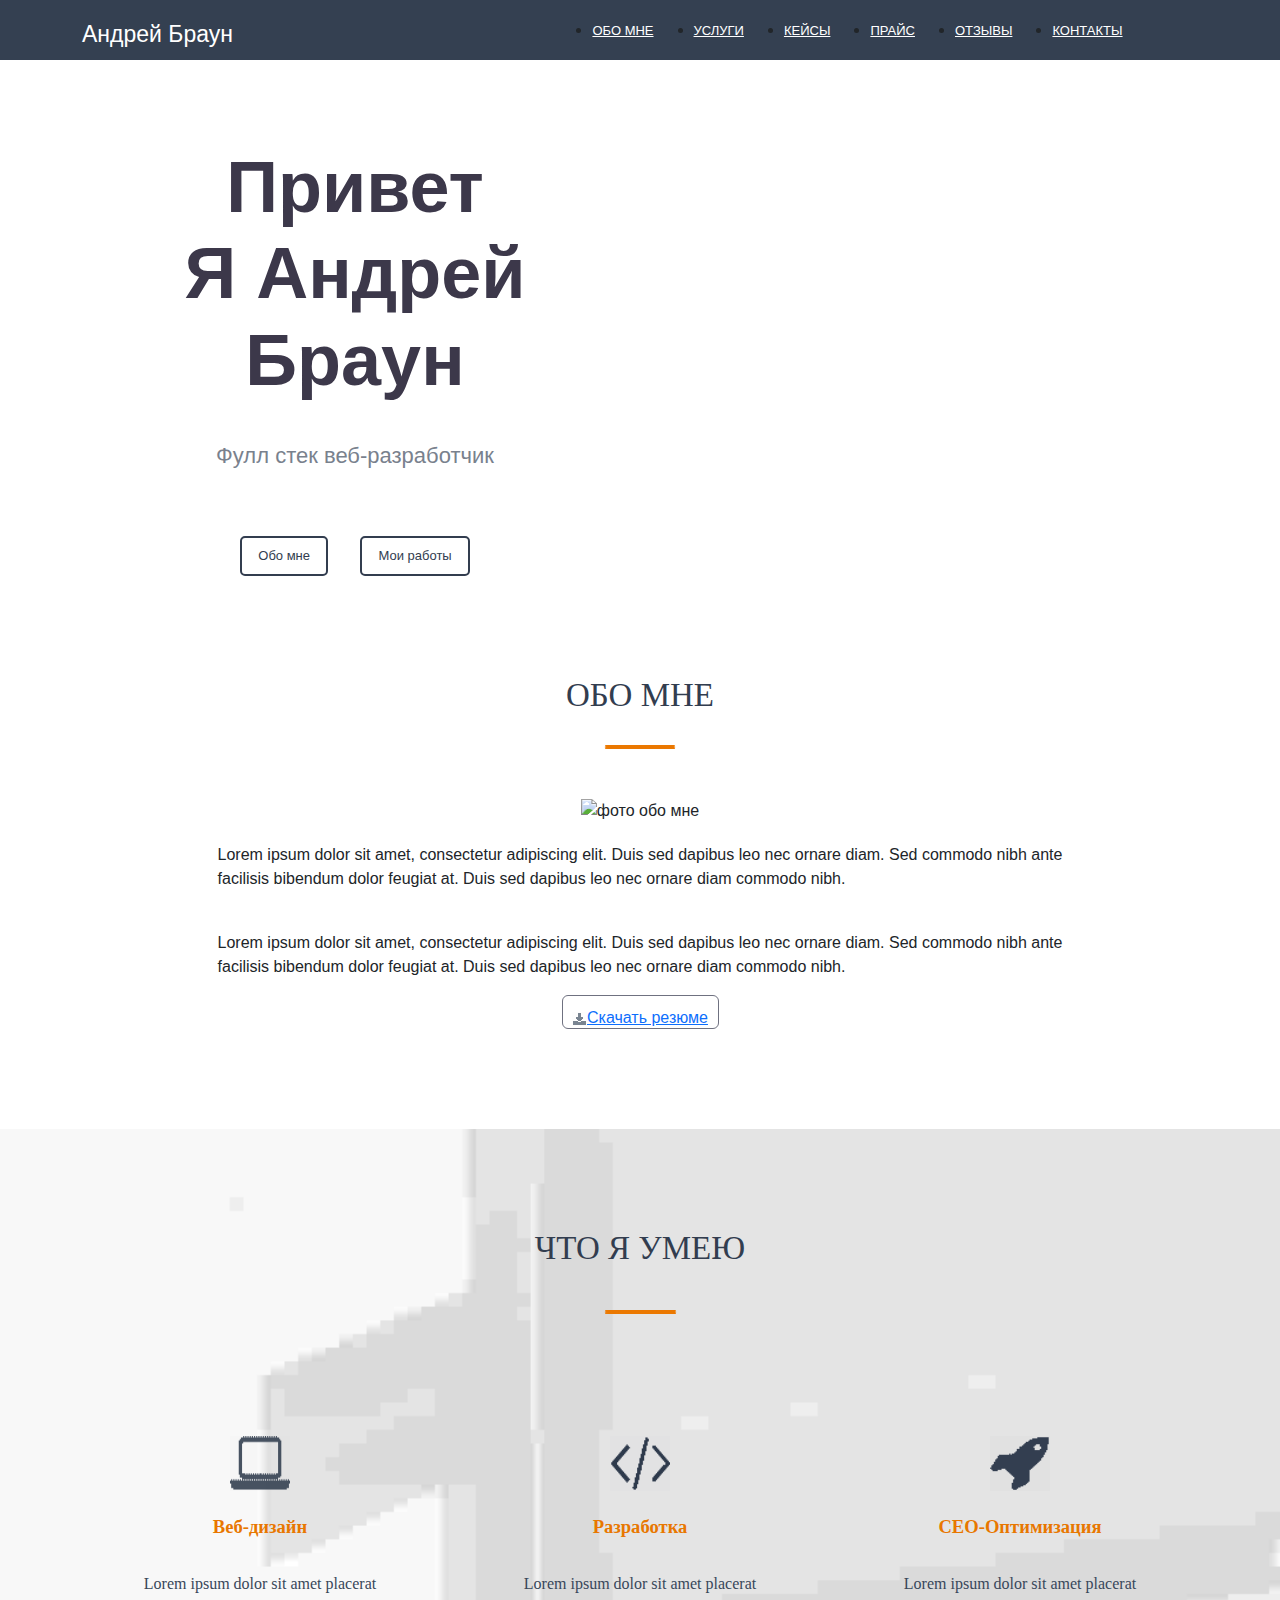
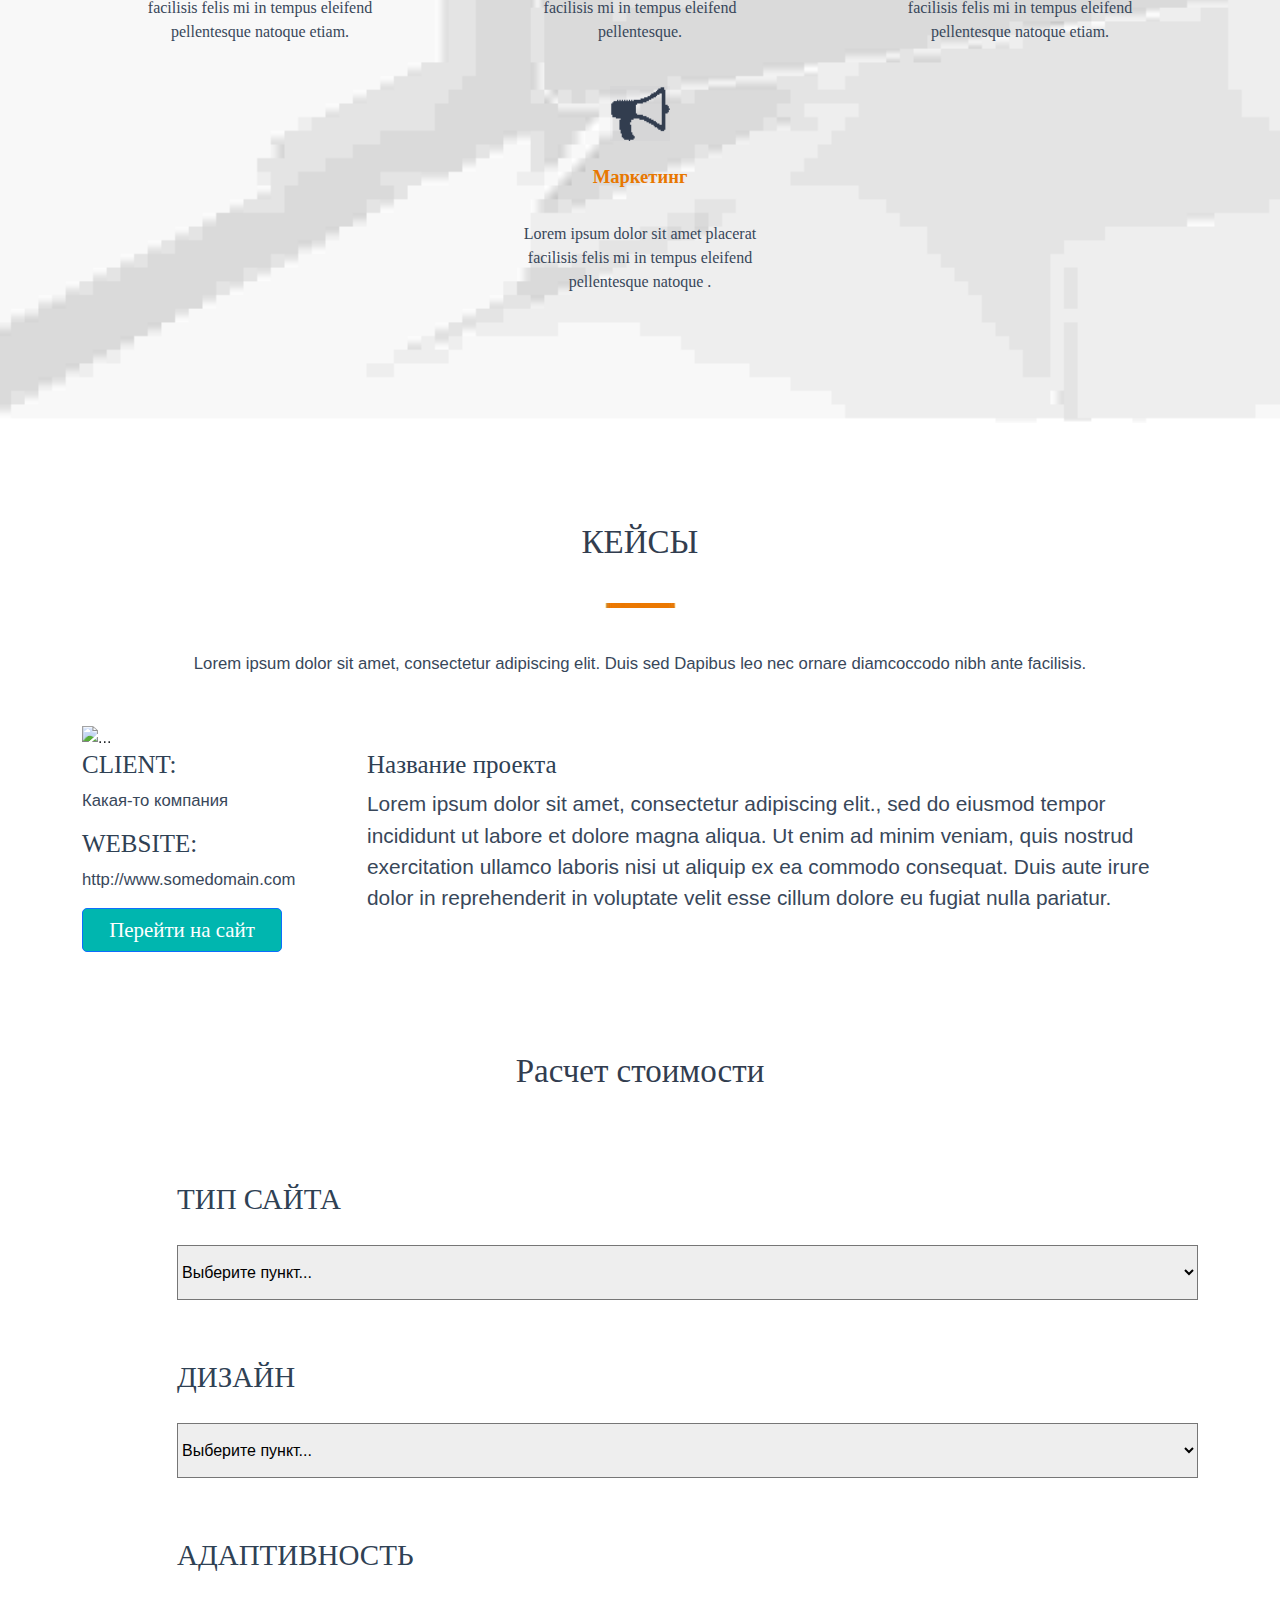
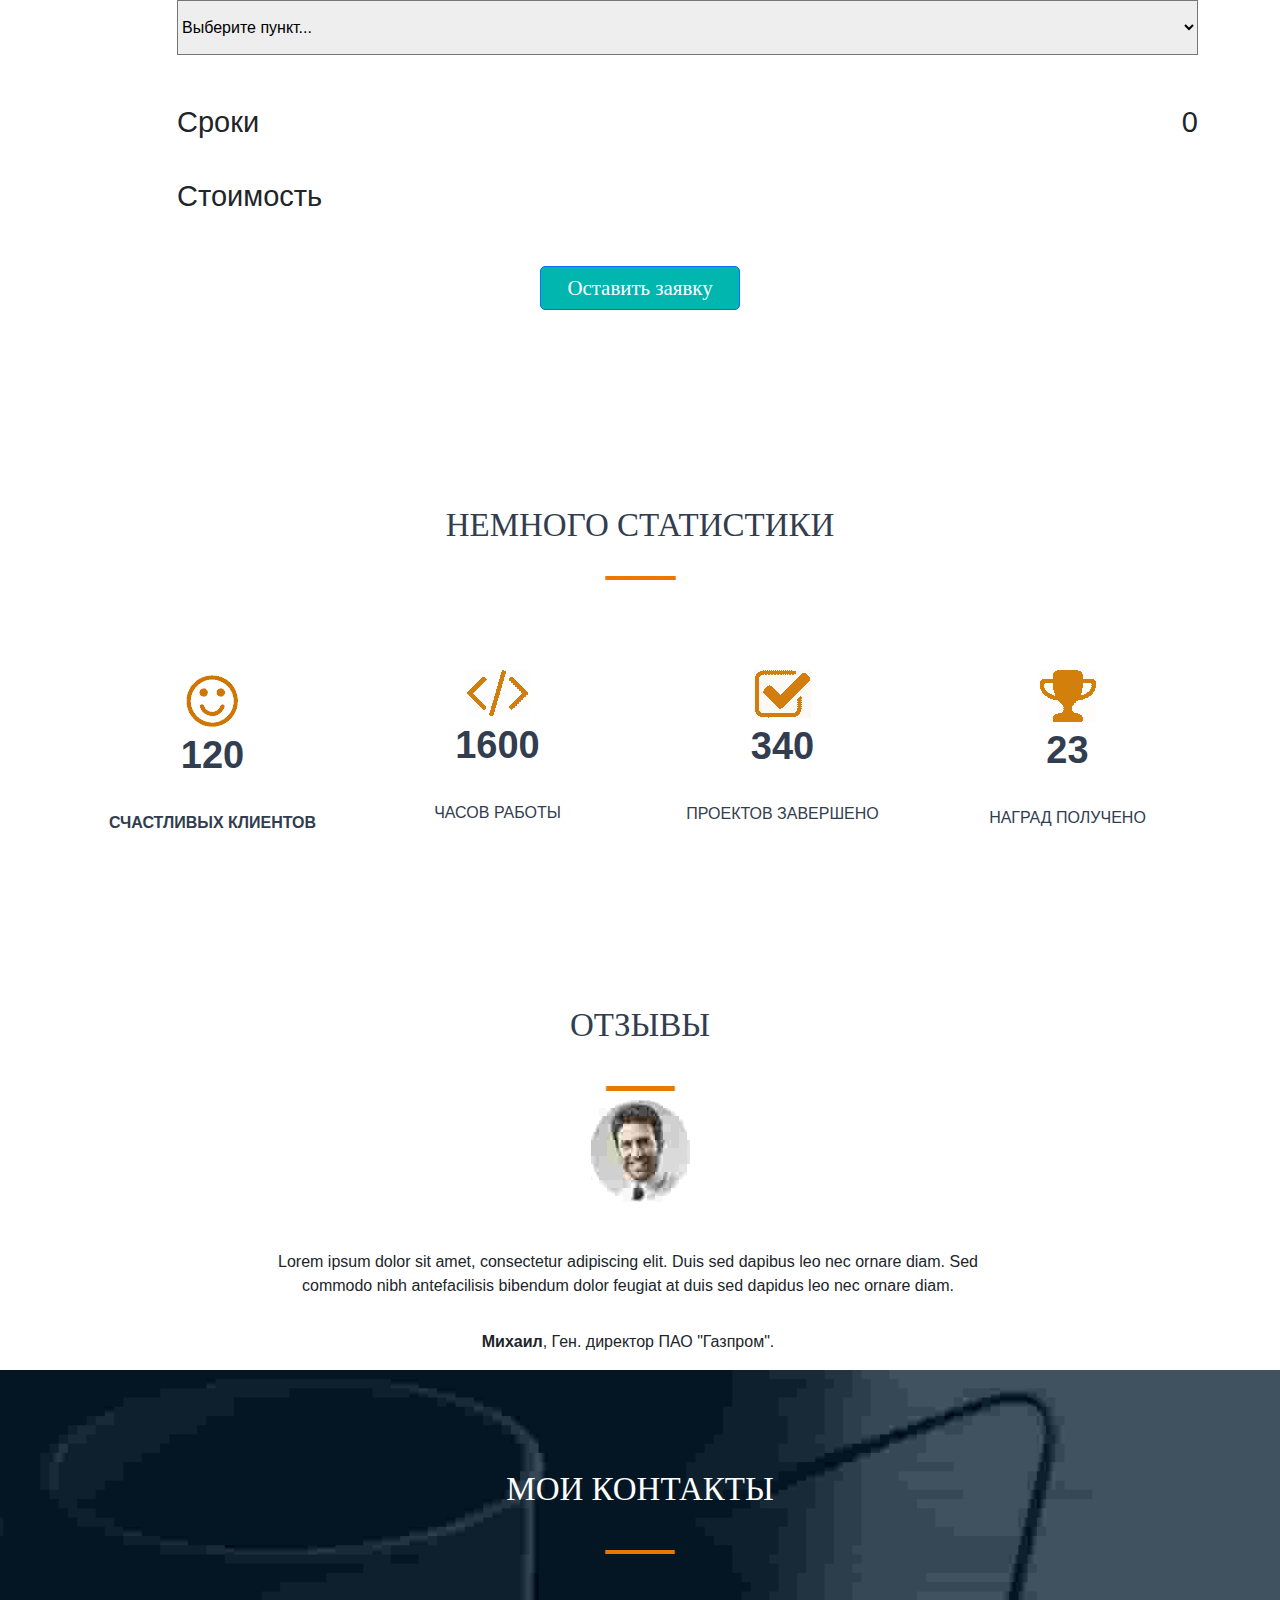
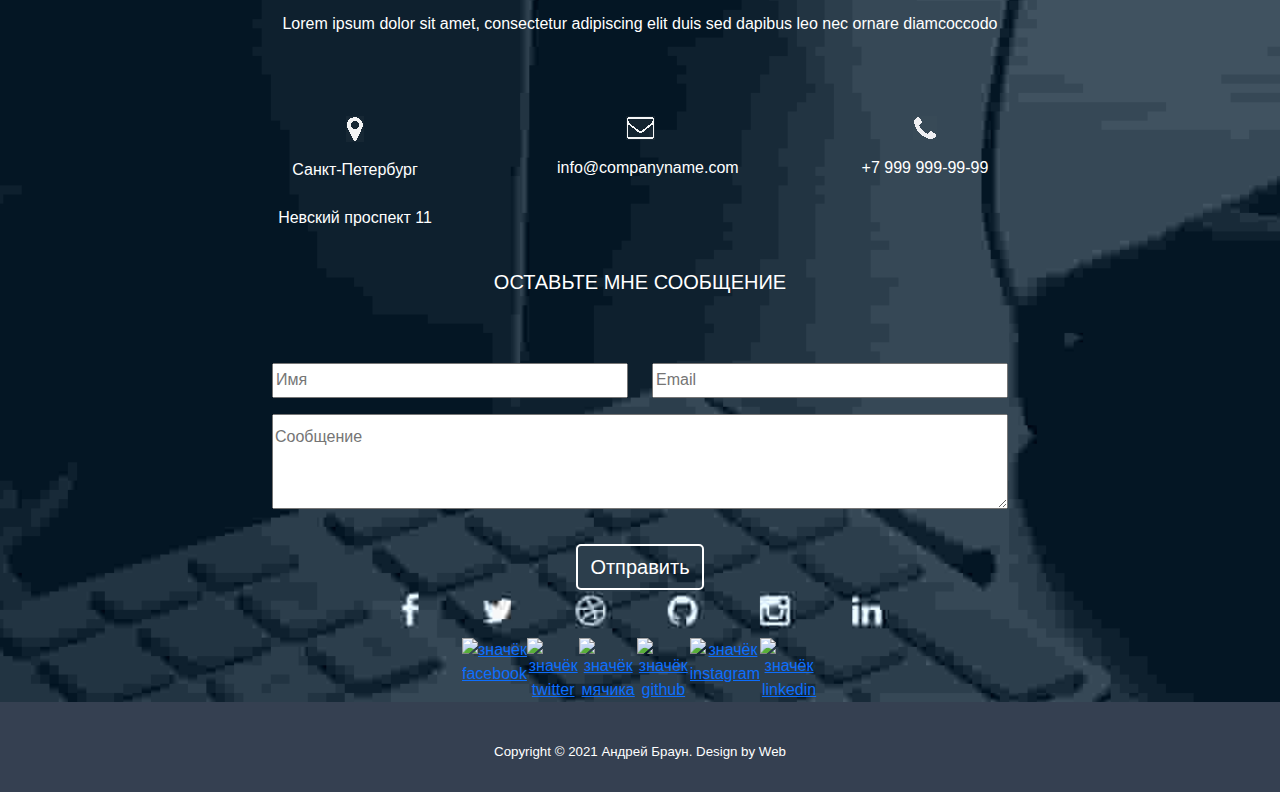
==== commit f731d885: "Add files via upload" ====
--- a/src/index.html
+++ b/src/index.html
@@ -20,9 +20,9 @@
 
 <body>
     <!-- Button trigger modal -->
-    <button type="button" class="btn btn-primary" data-bs-toggle="modal" data-bs-target="#exampleModal">
+    <!-- <button type="button" class="btn btn-primary" data-bs-toggle="modal" data-bs-target="#exampleModal">
         Launch demo modal
-    </button>
+    </button> -->
 
     <!-- Modal -->
     <div class="modal fade" id="exampleModal" tabindex="-1" aria-labelledby="exampleModalLabel" aria-hidden="true">
@@ -112,9 +112,9 @@
                 <div class="row align-items-center h-100">
                     <!-- Если текст идёт по бараде и не выравнивается надо задать 100 процентов высоты контейнеру и строке -->
                     <div class="col-lg-6 mt-5 pt-5">
-                        <div class="animate__backInDown title_container mt-5">
-                            <h1 class="animate__backInDown">Привет <br> Я Андрей Браун</h1>
-                            <h4 class="animate__fadeIn">Фулл стек веб-разработчик</h4>
+                        <div class="animate__animated animate__backInLeft title_container mt-5">
+                            <h1 class="">Привет <br> Я Андрей Браун</h1>
+                            <h4 class="">Фулл стек веб-разработчик</h4>
                             <input type="submit" value="Обо мне">
                             <input type="submit" value="Мои работы">
                         </div>
@@ -130,7 +130,7 @@
                 <div class="row">
                     <div class="col d-flex
                         text_center flex-column align-items-center">
-                        <h2 class="">ОБО МНЕ</h2>
+                        <h2 class="animate__animated wow animate__fadeInDown">ОБО МНЕ</h2>
                         <img src="img/cherta_zagolovka_194 (1).png" alt="">
                         <img class="photo_about_me" src="img/bad-img/photo_about_me-min.png"
                             data-src="img/photo_about_me.png" alt="фото обо мне">
@@ -310,9 +310,13 @@
                             <h3>ТИП САЙТА</h3>
 
                             <select name="list1" id="list">
-                                <option value="option1" selected disabled>Выберите пункт...</option>
-                                <option value="option2">option2</option>
-                                <option value="option3">option3</option>
+                                <option selected disabled>Выберите пункт...</option>
+                                <option value="card">Визитка - <span>5000</span> руб.</option>
+                                <option value="lending">Лендинг - <span>7000</span> руб.</option>
+                                <option value="shop">Маказин до 100 товаров - <span>15000</span> руб.
+                                </option>
+                                <option value="supermarket">Маркетплэйс <span>100000</span> руб.
+                                </option>
                             </select>
                         </div>
                     </div>
@@ -320,9 +324,11 @@
                         <div class="h-100 col-12 col-lg-11 offset-lg-1 d-flex justify-content-center flex-column">
                             <h3>ДИЗАЙН</h3>
                             <select name="list2" id="list2">
-                                <option value="option1" selected disabled>Выберите пункт...</option>
-                                <option value="option2">option2</option>
-                                <option value="option3">option3</option>
+                                <option selected disabled>Выберите пункт...</option>
+                                <option value="figma">figma - <span>10000</span> руб.</option>
+                                <option value="avacode">avacode - <span>15000</span> руб.</option>
+                                <option value="photoshop">photoshop - <span>30000</span> руб.</option>
+                                <option value="personal">personal - <span>50000</span> руб.</option>
                             </select>
                         </div>
                     </div>
@@ -330,11 +336,12 @@
                         <div class="h-100 col-12 col-lg-11 offset-lg-1 d-flex justify-content-center flex-column">
                             <h3>АДАПТИВНОСТЬ</h3>
                             <select name="list3" id="list3">
-                                <option value="option1" selected disabled>Выберите пункт...</option>
-                                <option value="option2">option2</option>
-                                <option value="option3">option3</option>
+                                <option selected disabled>Выберите пункт...</option>
+                                <option value="notAdaptive">без адаптив - <span>0</span> руб.</option>
+                                <option value="withAdaptive">с адаптивом - <span>15000</span> руб.</option>
                             </select>
                         </div>
+                        <p id="result"></p>
                     </div>
 
 
@@ -345,7 +352,7 @@
 
                     <div class="row d-flex term_сost block2">
                         <div class="col-1 offset-0 col-lg-1 offset-lg-1">Стоимость</div>
-                        <div class="col-1 offset-10 col-lg-1 offset-lg-9 text-end">0</div>
+                        <div class="col-1 offset-10 col-lg-1 offset-lg-9 text-end end-price"></div>
                     </div>
 
                     <div class="row mb-5">
--- a/src/css/style2.css
+++ b/src/css/style2.css
@@ -9,6 +9,7 @@
   margin-top: 100px;
   margin-bottom: 30px;
   font-weight: 500;
+
 }
 
 
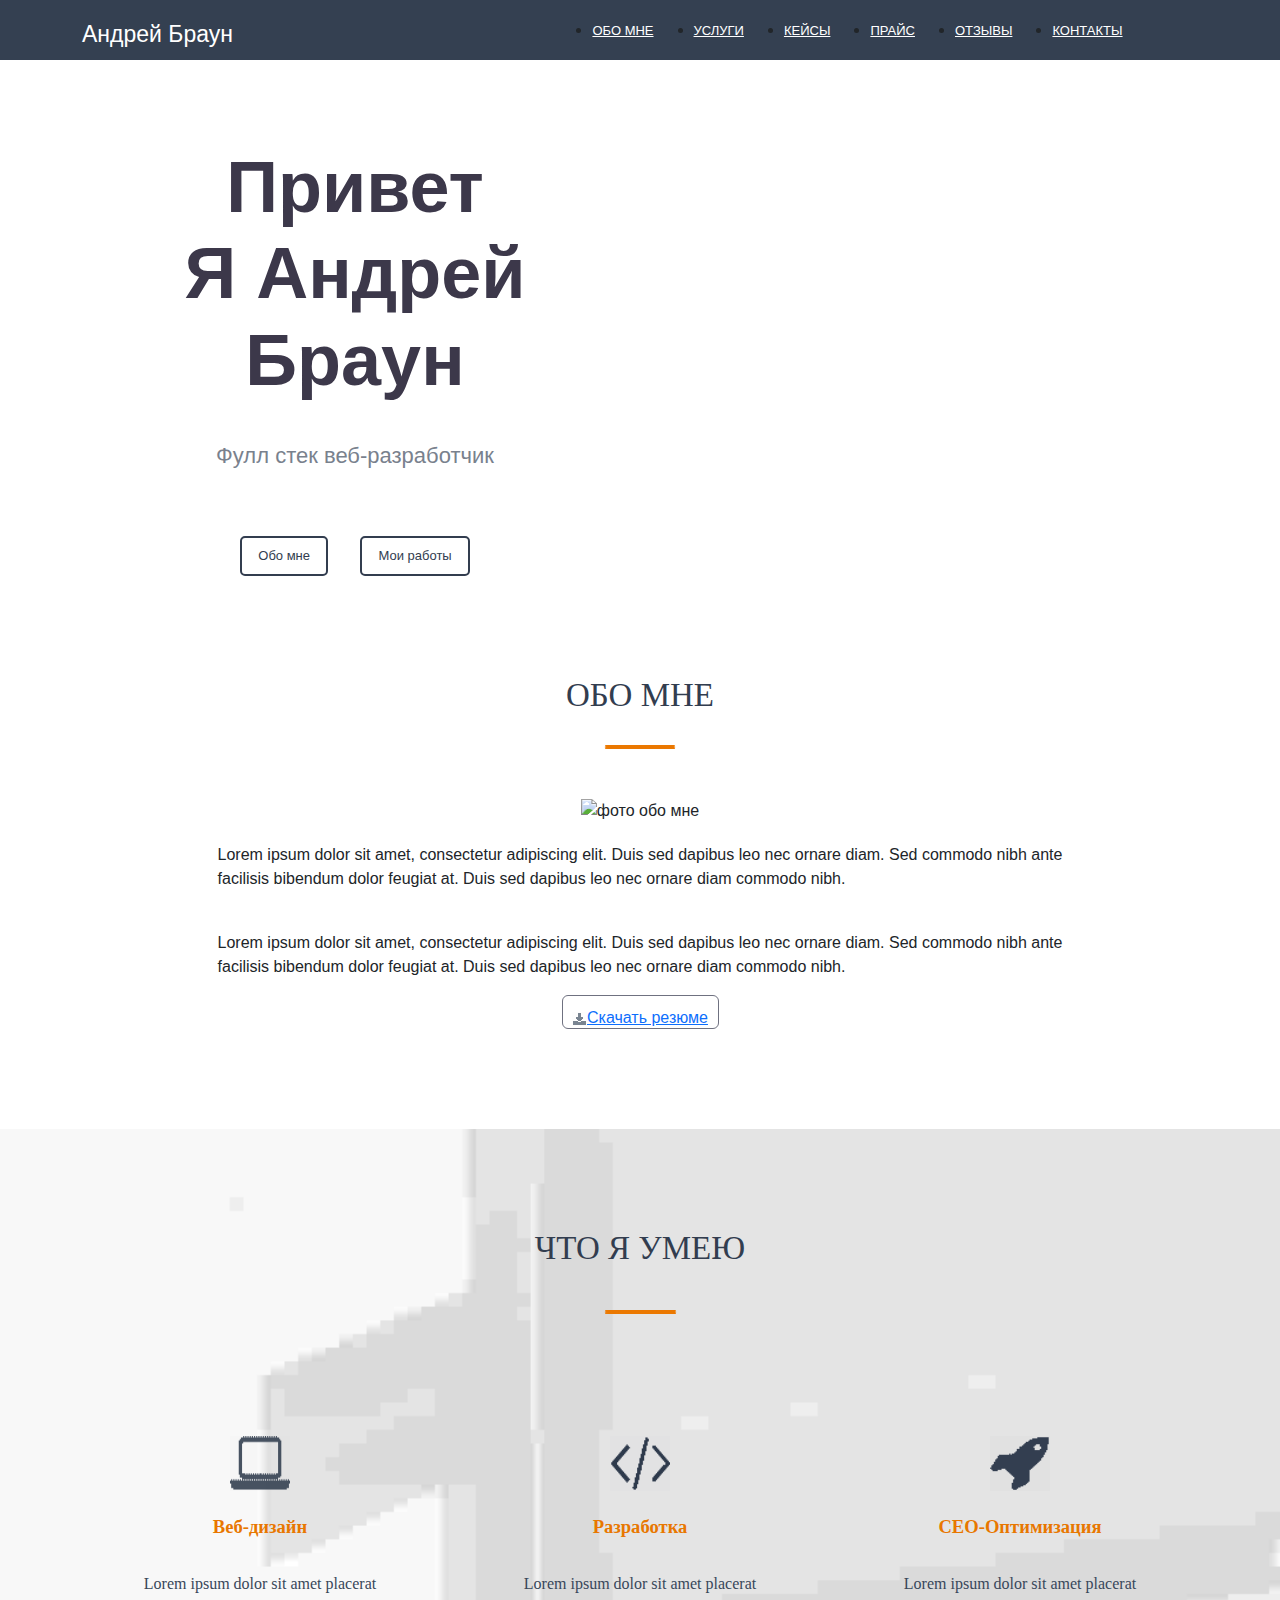
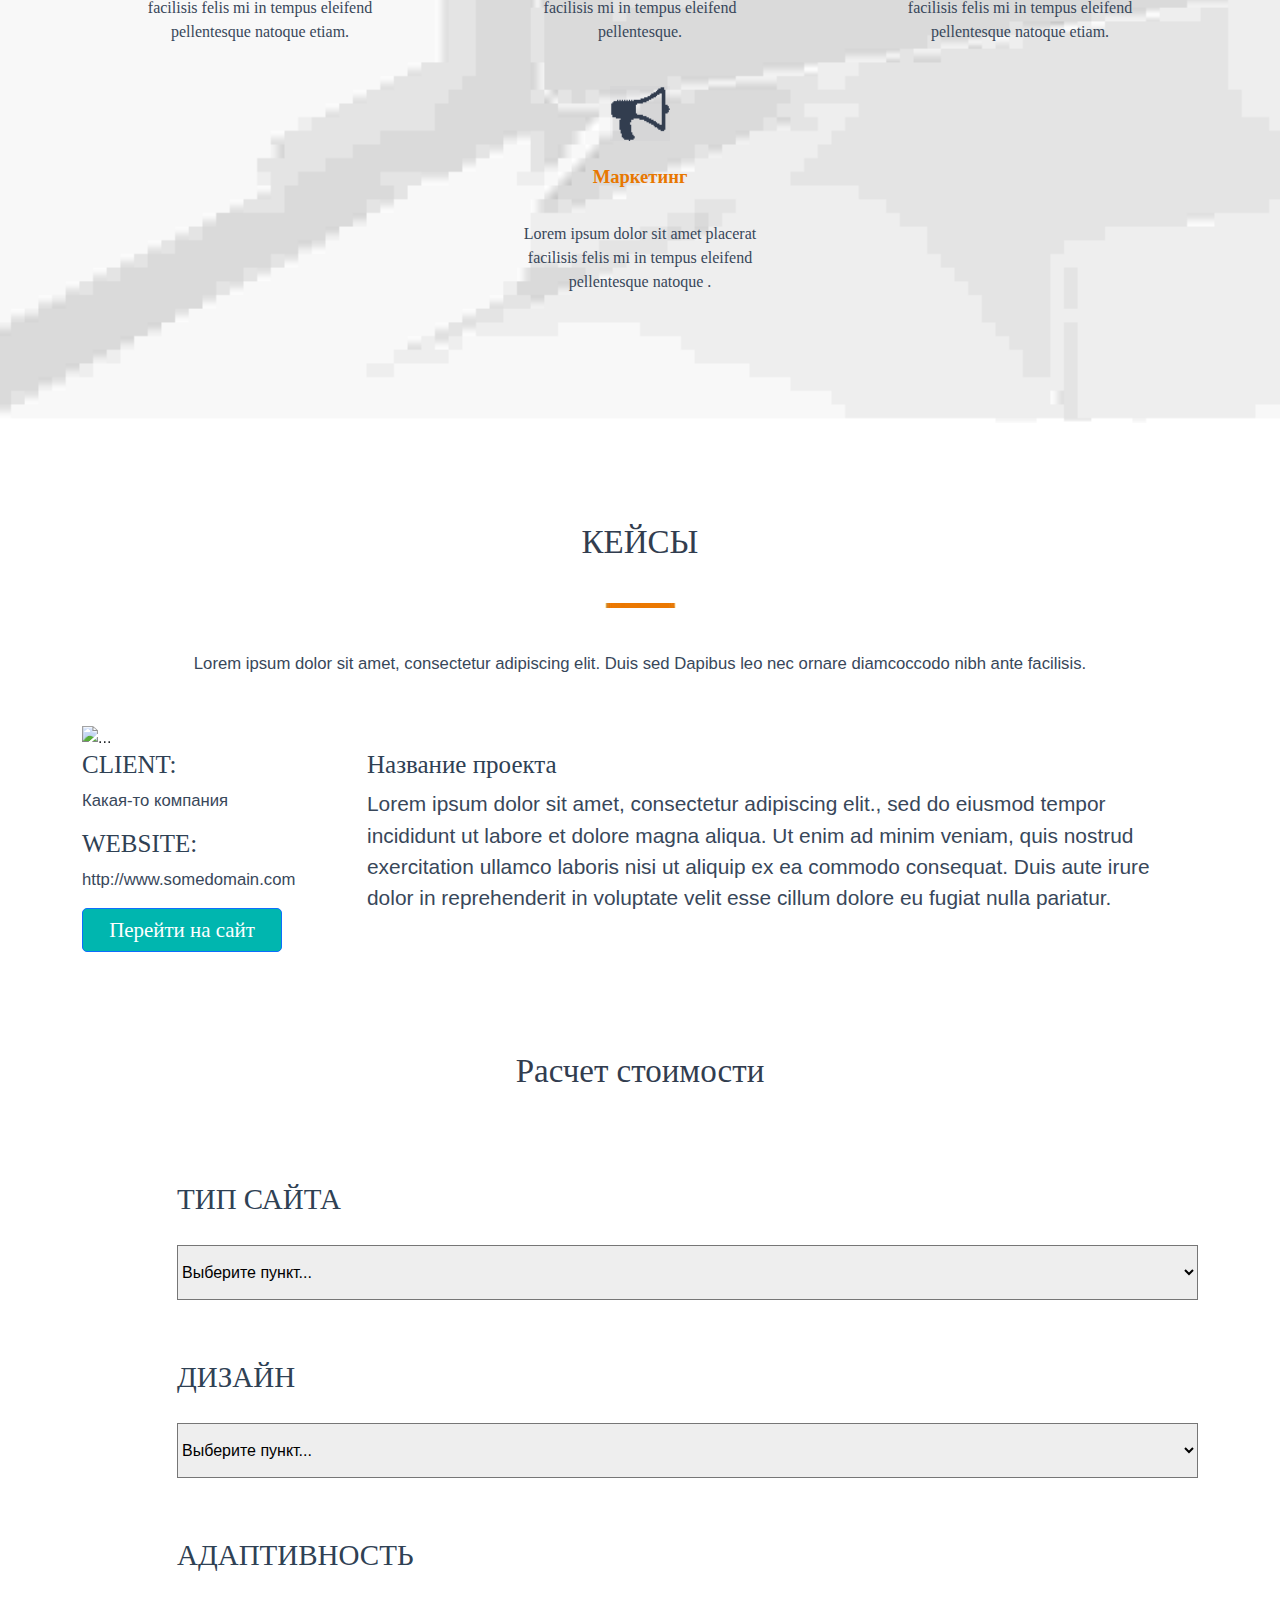
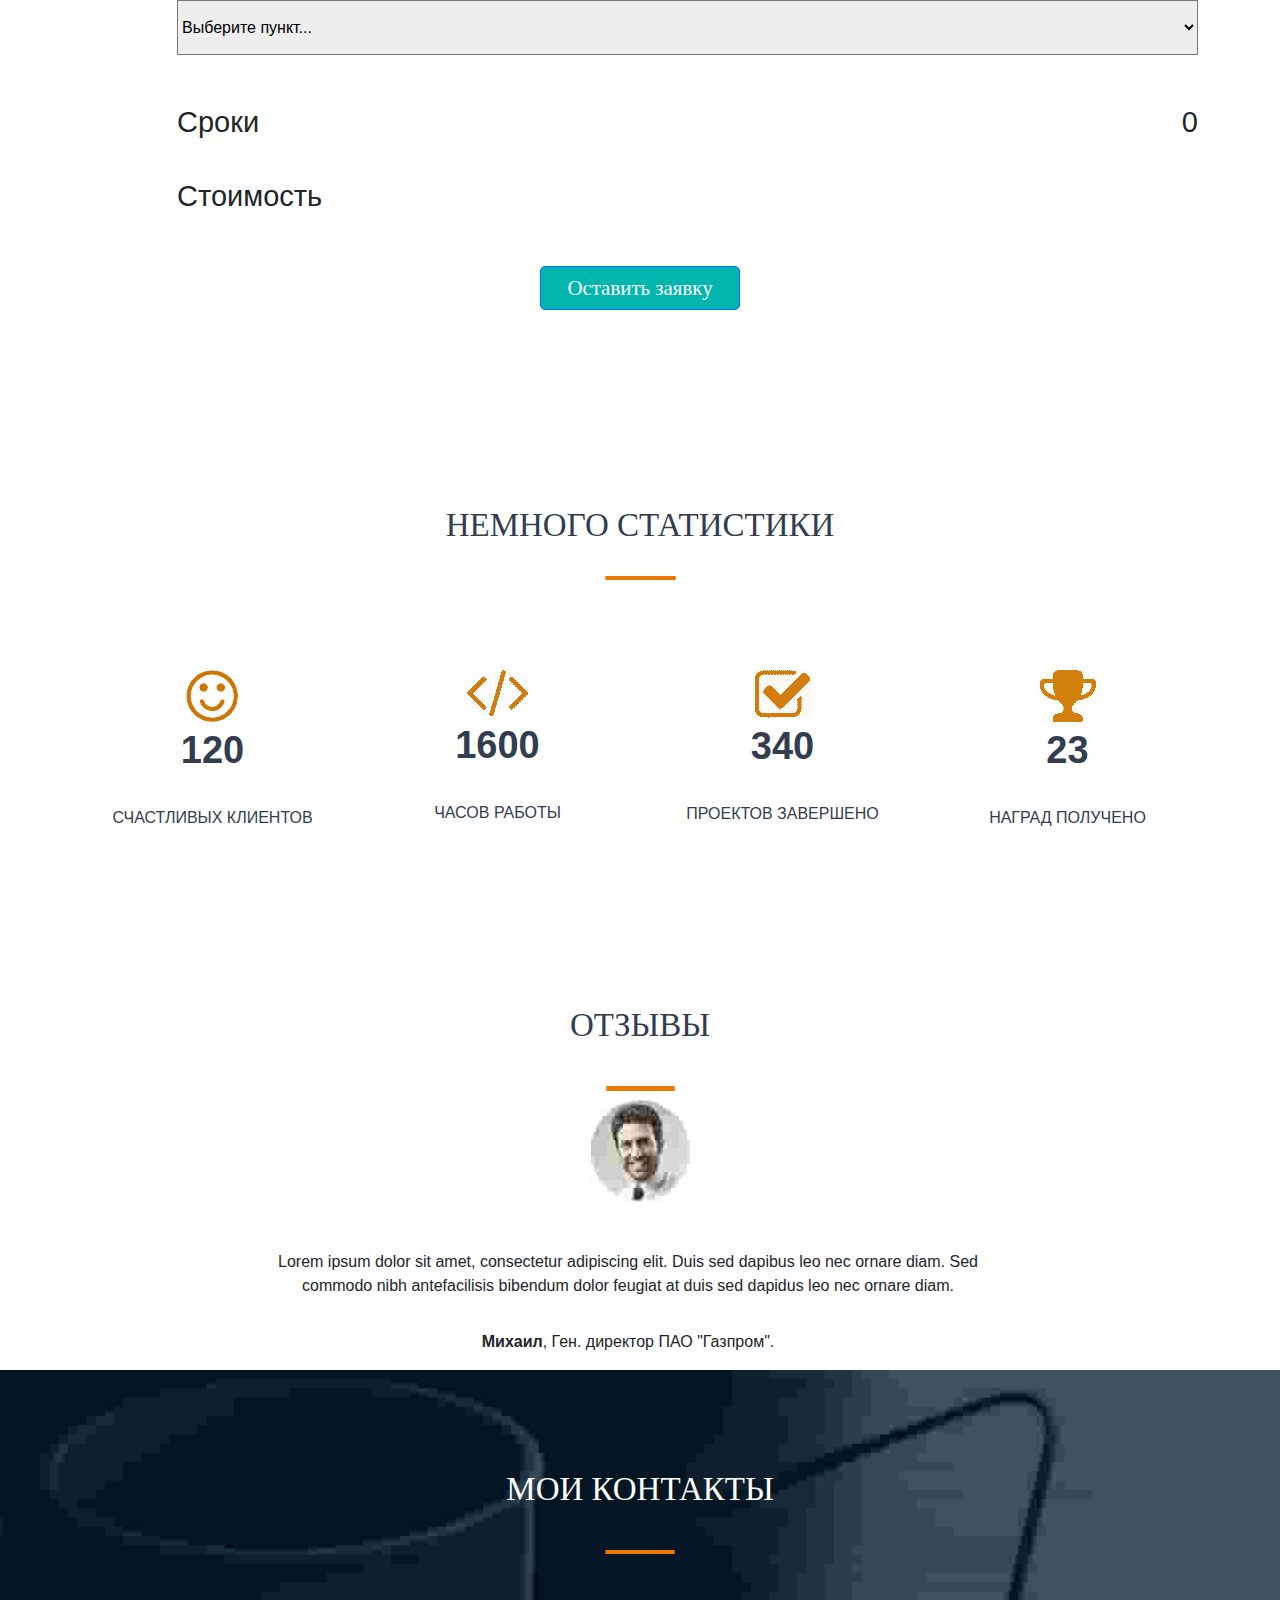
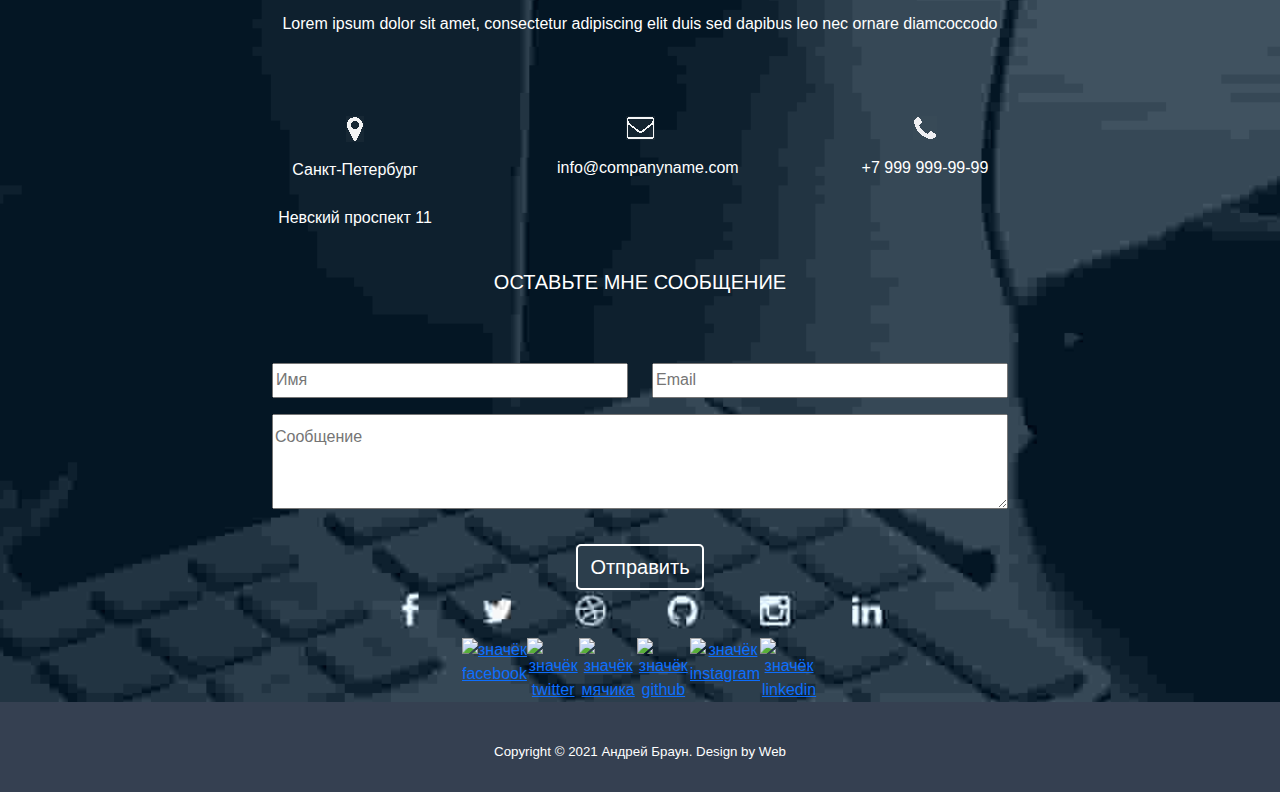
==== commit a876a9e9: "Update index.html" ====
--- a/src/index.html
+++ b/src/index.html
@@ -376,12 +376,10 @@
                     </div>
                 </div>
                 <div class="row d-flex">
-                    <div class="col-12 col-md-6 col-lg-3 statick_block text-center">
-                        <div class="happy_clients">
-                            <img src="img/bad-img/smile-min.png" data-set="img/smile.png" alt="картинка смайлик">
-                            <div class="quentity_clietnts">120</div>
-                            <p>СЧАСТЛИВЫХ КЛИЕНТОВ</p>
-                        </div>
+                    <div class="col-12 col-md-6 col-lg-3 statick_block text-center">                       
+                        <img src="img/bad-img/smile-min.png" data-set="img/smile.png" alt="картинка смайлик">
+                        <div class="quentity_clietnts">120</div>
+                        <p>СЧАСТЛИВЫХ КЛИЕНТОВ</p>
                     </div>
                     <div class="col-12 col-md-6 col-lg-3 statick_block text-center">
                         <img src="img/bad-img/signStatick-min.png" data-src="img/signStatick.png" alt="картинка знака">
@@ -549,4 +547,4 @@
 
 </body>
 
-</html>+</html>
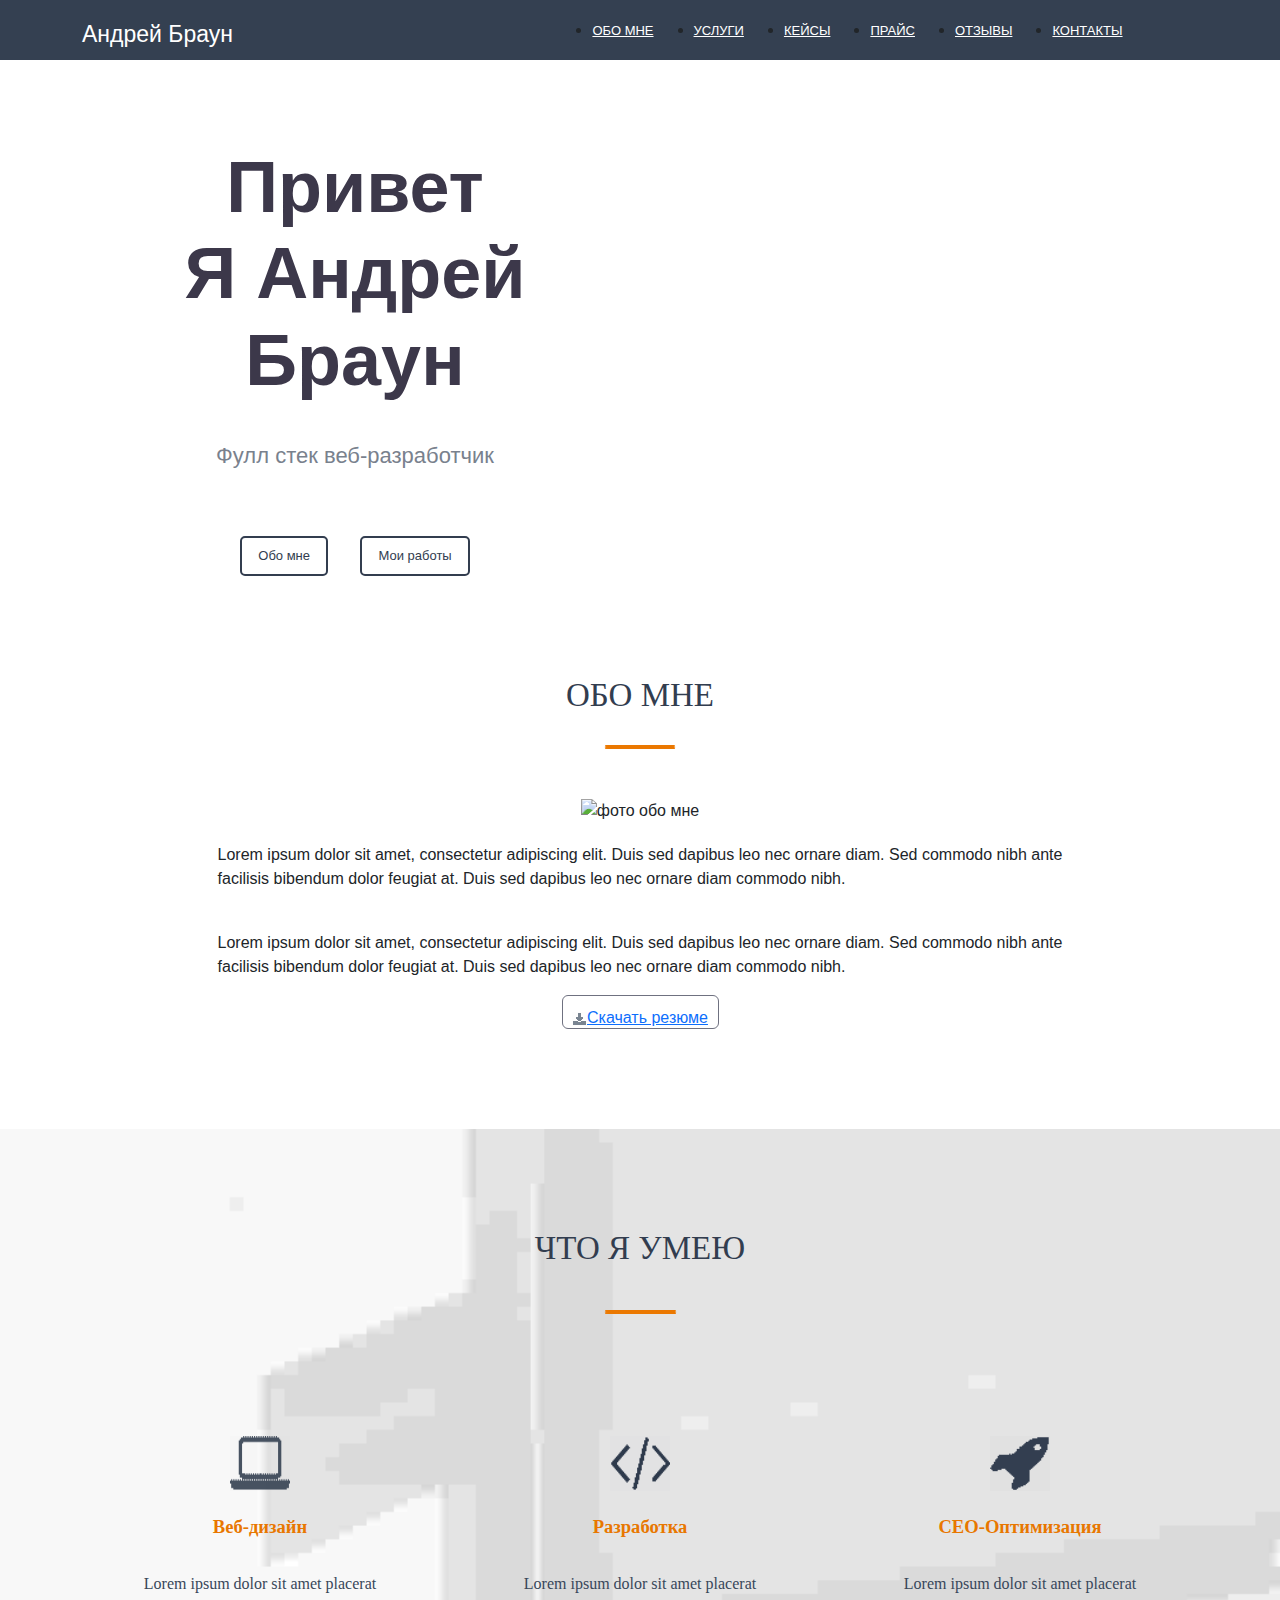
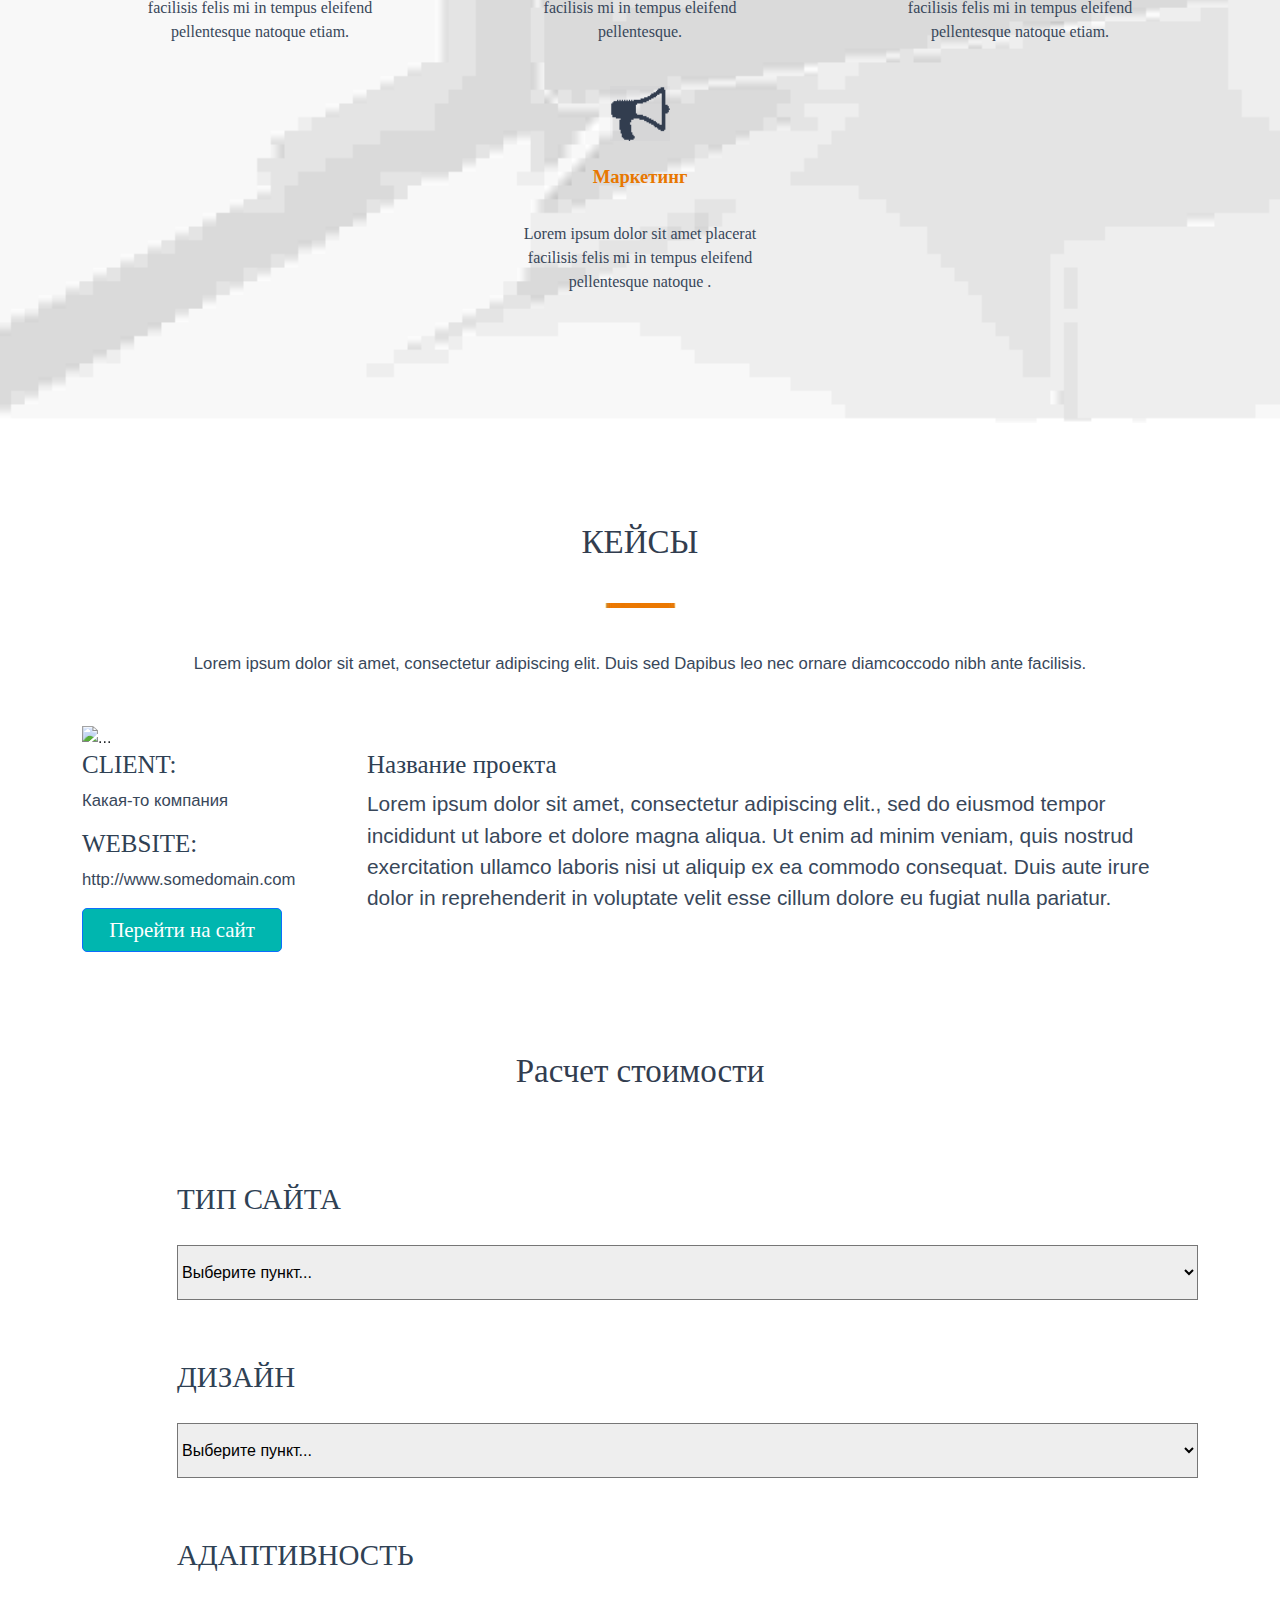
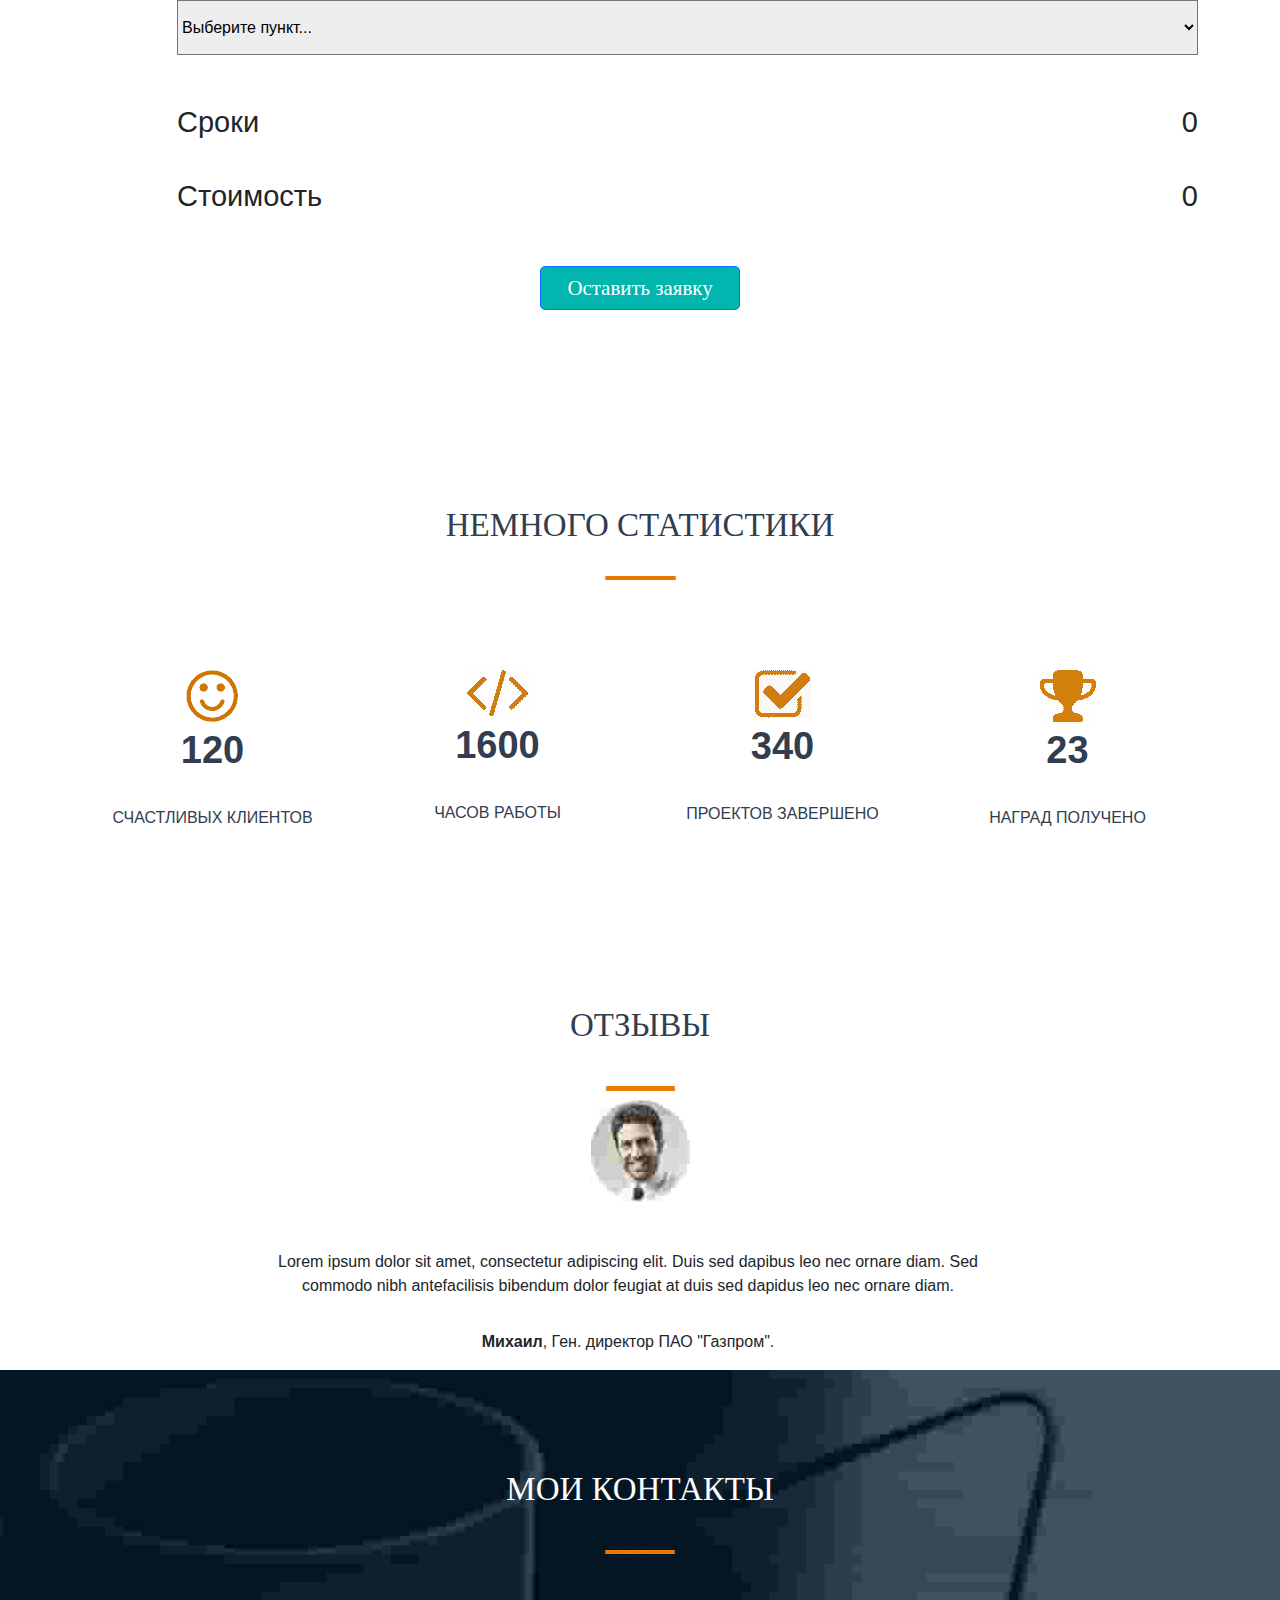
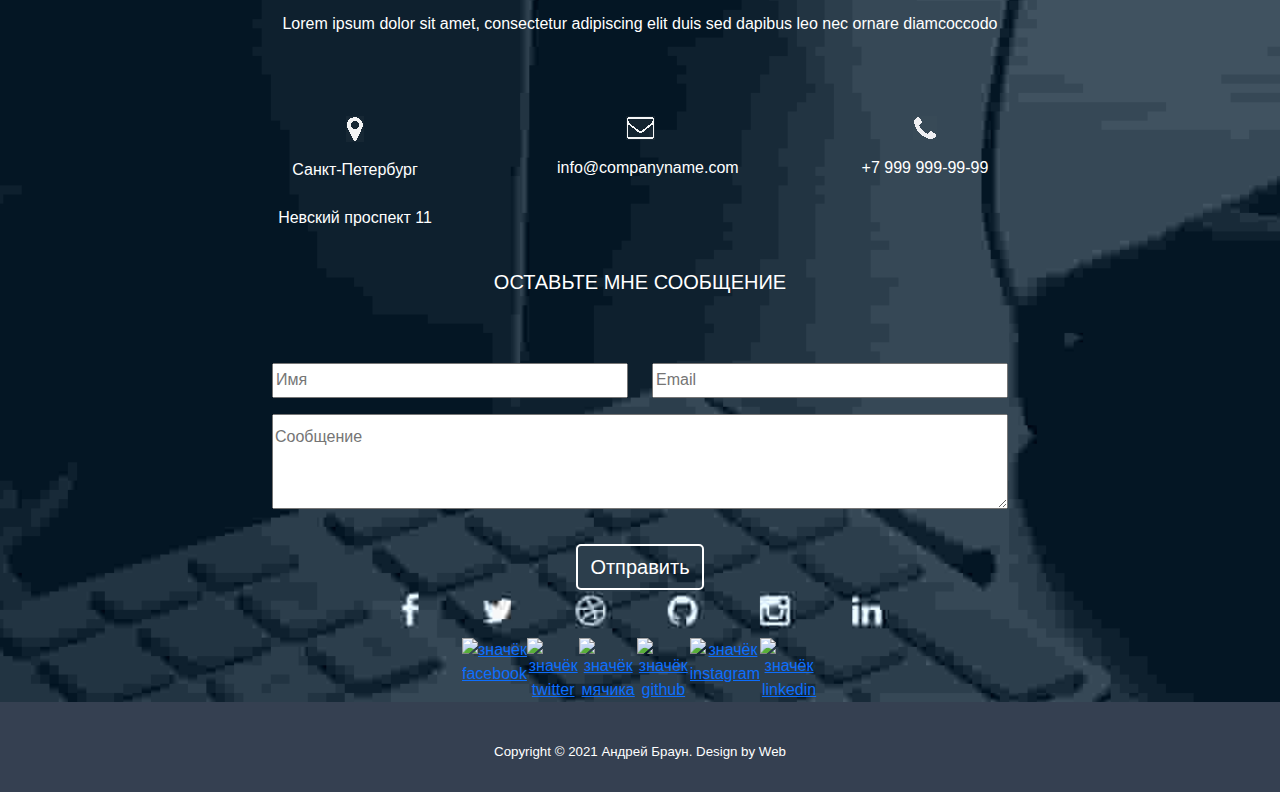
==== commit 04be99e4: "Add files via upload" ====
--- a/src/index.html
+++ b/src/index.html
@@ -311,11 +311,11 @@
 
                             <select name="list1" id="list">
                                 <option selected disabled>Выберите пункт...</option>
-                                <option value="card">Визитка - <span>5000</span> руб.</option>
-                                <option value="lending">Лендинг - <span>7000</span> руб.</option>
-                                <option value="shop">Маказин до 100 товаров - <span>15000</span> руб.
+                                <option value="card">Визитка - <span>5000</span> руб. - Срок 2 дня</option>
+                                <option value="lending">Лендинг - <span>7000</span> руб. - Срок 3 дня</option>
+                                <option value="shop">Маказин до 100 товаров - 15000 руб. - Срок 7 дней
                                 </option>
-                                <option value="supermarket">Маркетплэйс <span>100000</span> руб.
+                                <option value="supermarket">Маркетплэйс 100000 руб. - Срок 14 дней
                                 </option>
                             </select>
                         </div>
@@ -325,10 +325,10 @@
                             <h3>ДИЗАЙН</h3>
                             <select name="list2" id="list2">
                                 <option selected disabled>Выберите пункт...</option>
-                                <option value="figma">figma - <span>10000</span> руб.</option>
-                                <option value="avacode">avacode - <span>15000</span> руб.</option>
-                                <option value="photoshop">photoshop - <span>30000</span> руб.</option>
-                                <option value="personal">personal - <span>50000</span> руб.</option>
+                                <option value="figma">figma - 10000 руб. - Срок 3 дня</option>
+                                <option value="avacode">avacode - 15000 руб. - Срок 4 дня</option>
+                                <option value="photoshop">photoshop - 30000 руб. Срок 5 дней</option>
+                                <option value="personal">personal - 50000 руб. - Срок 10 дней</option>
                             </select>
                         </div>
                     </div>
@@ -337,8 +337,8 @@
                             <h3>АДАПТИВНОСТЬ</h3>
                             <select name="list3" id="list3">
                                 <option selected disabled>Выберите пункт...</option>
-                                <option value="notAdaptive">без адаптив - <span>0</span> руб.</option>
-                                <option value="withAdaptive">с адаптивом - <span>15000</span> руб.</option>
+                                <option value="notAdaptive">без адаптив - 10000 руб. - Срок 1 день</option>
+                                <option value="withAdaptive">с адаптивом - 15000 руб. - Срок 2 дня</option>
                             </select>
                         </div>
                         <p id="result"></p>
@@ -347,12 +347,12 @@
 
                     <div class=" row d-flex term_сost block1">
                         <div class="col-1 offset-0 col-lg-1 offset-lg-1">Сроки</div>
-                        <div class="col-1 offset-10 col-lg-1 offset-lg-9 text-end">0</div>
+                        <div class="col-1 offset-10 col-lg-1 offset-lg-9 text-end end-time">0</div>
                     </div>
 
                     <div class="row d-flex term_сost block2">
                         <div class="col-1 offset-0 col-lg-1 offset-lg-1">Стоимость</div>
-                        <div class="col-1 offset-10 col-lg-1 offset-lg-9 text-end end-price"></div>
+                        <div class="col-1 offset-10 col-lg-1 offset-lg-9 text-end end-price">0</div>
                     </div>
 
                     <div class="row mb-5">
@@ -376,10 +376,12 @@
                     </div>
                 </div>
                 <div class="row d-flex">
-                    <div class="col-12 col-md-6 col-lg-3 statick_block text-center">                       
+                    <div class="col-12 col-md-6 col-lg-3 statick_block text-center">
+
                         <img src="img/bad-img/smile-min.png" data-set="img/smile.png" alt="картинка смайлик">
                         <div class="quentity_clietnts">120</div>
                         <p>СЧАСТЛИВЫХ КЛИЕНТОВ</p>
+
                     </div>
                     <div class="col-12 col-md-6 col-lg-3 statick_block text-center">
                         <img src="img/bad-img/signStatick-min.png" data-src="img/signStatick.png" alt="картинка знака">
@@ -547,4 +549,4 @@
 
 </body>
 
-</html>
+</html>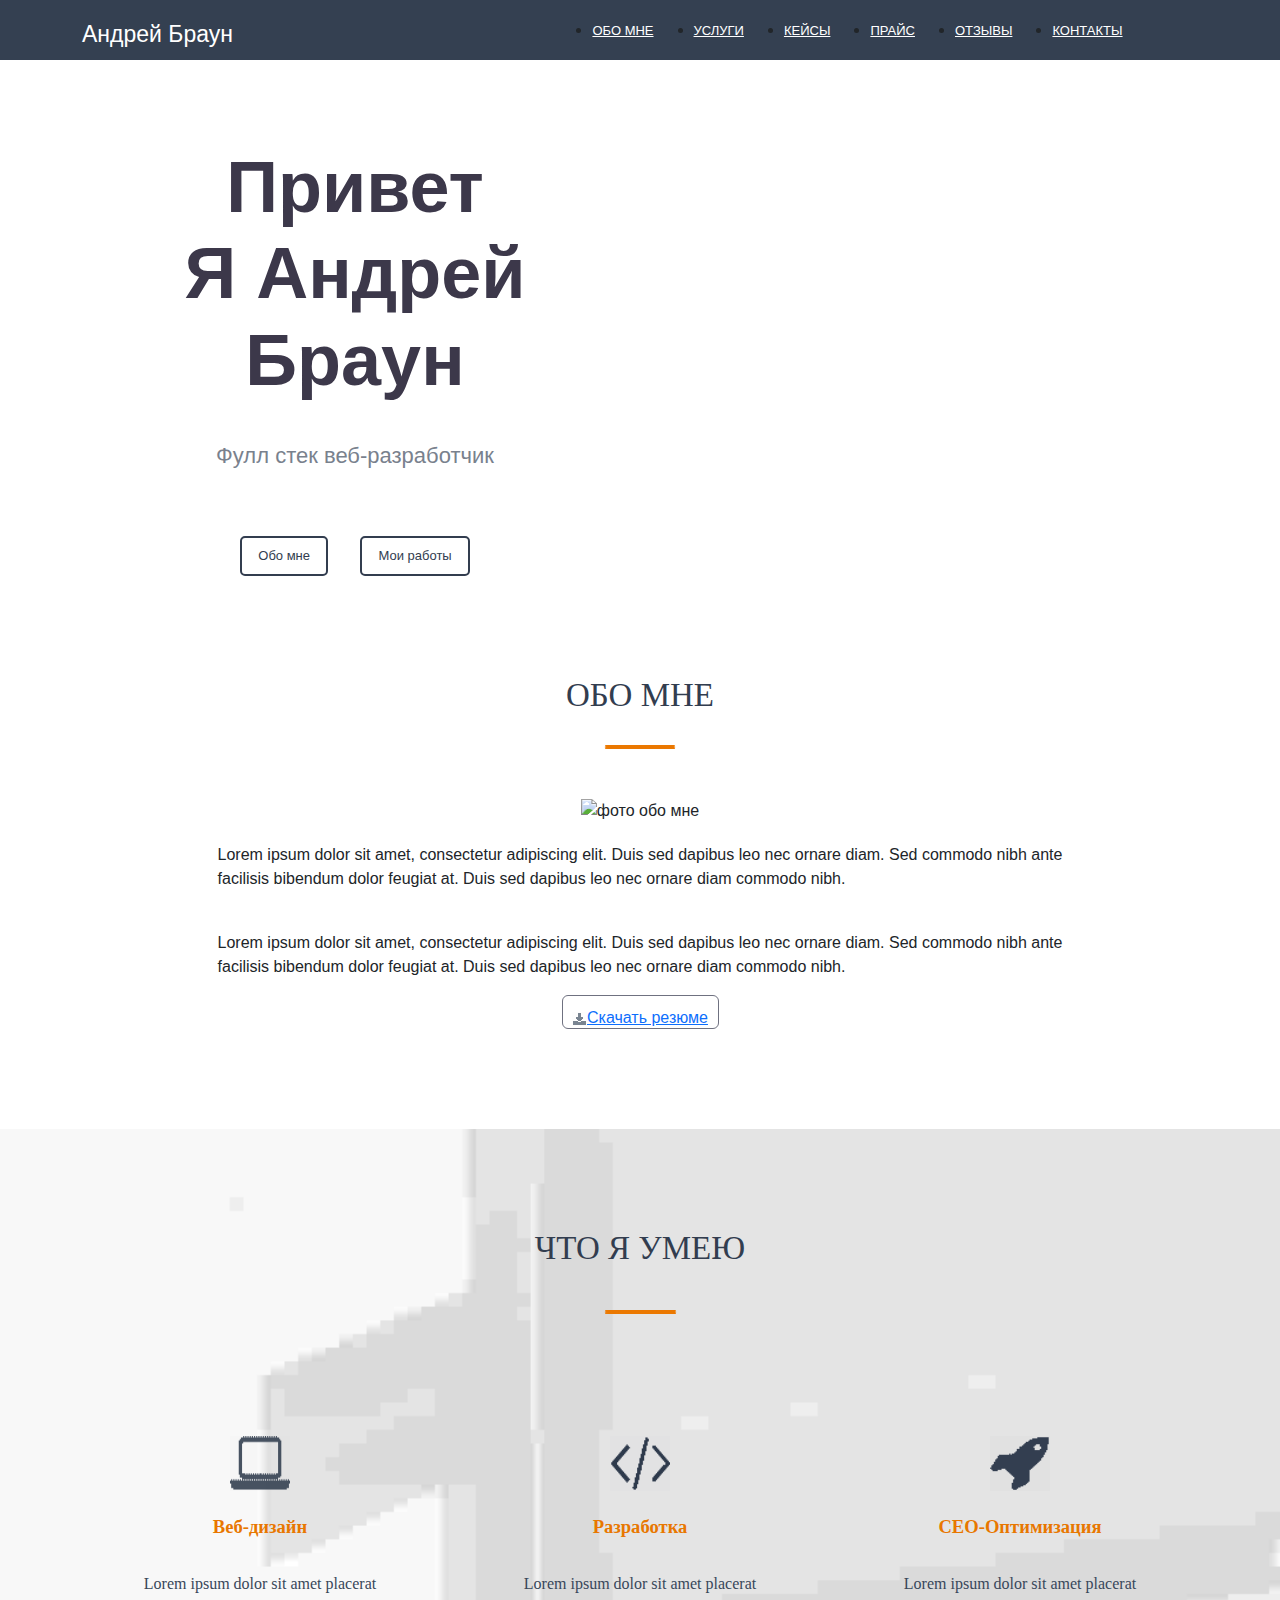
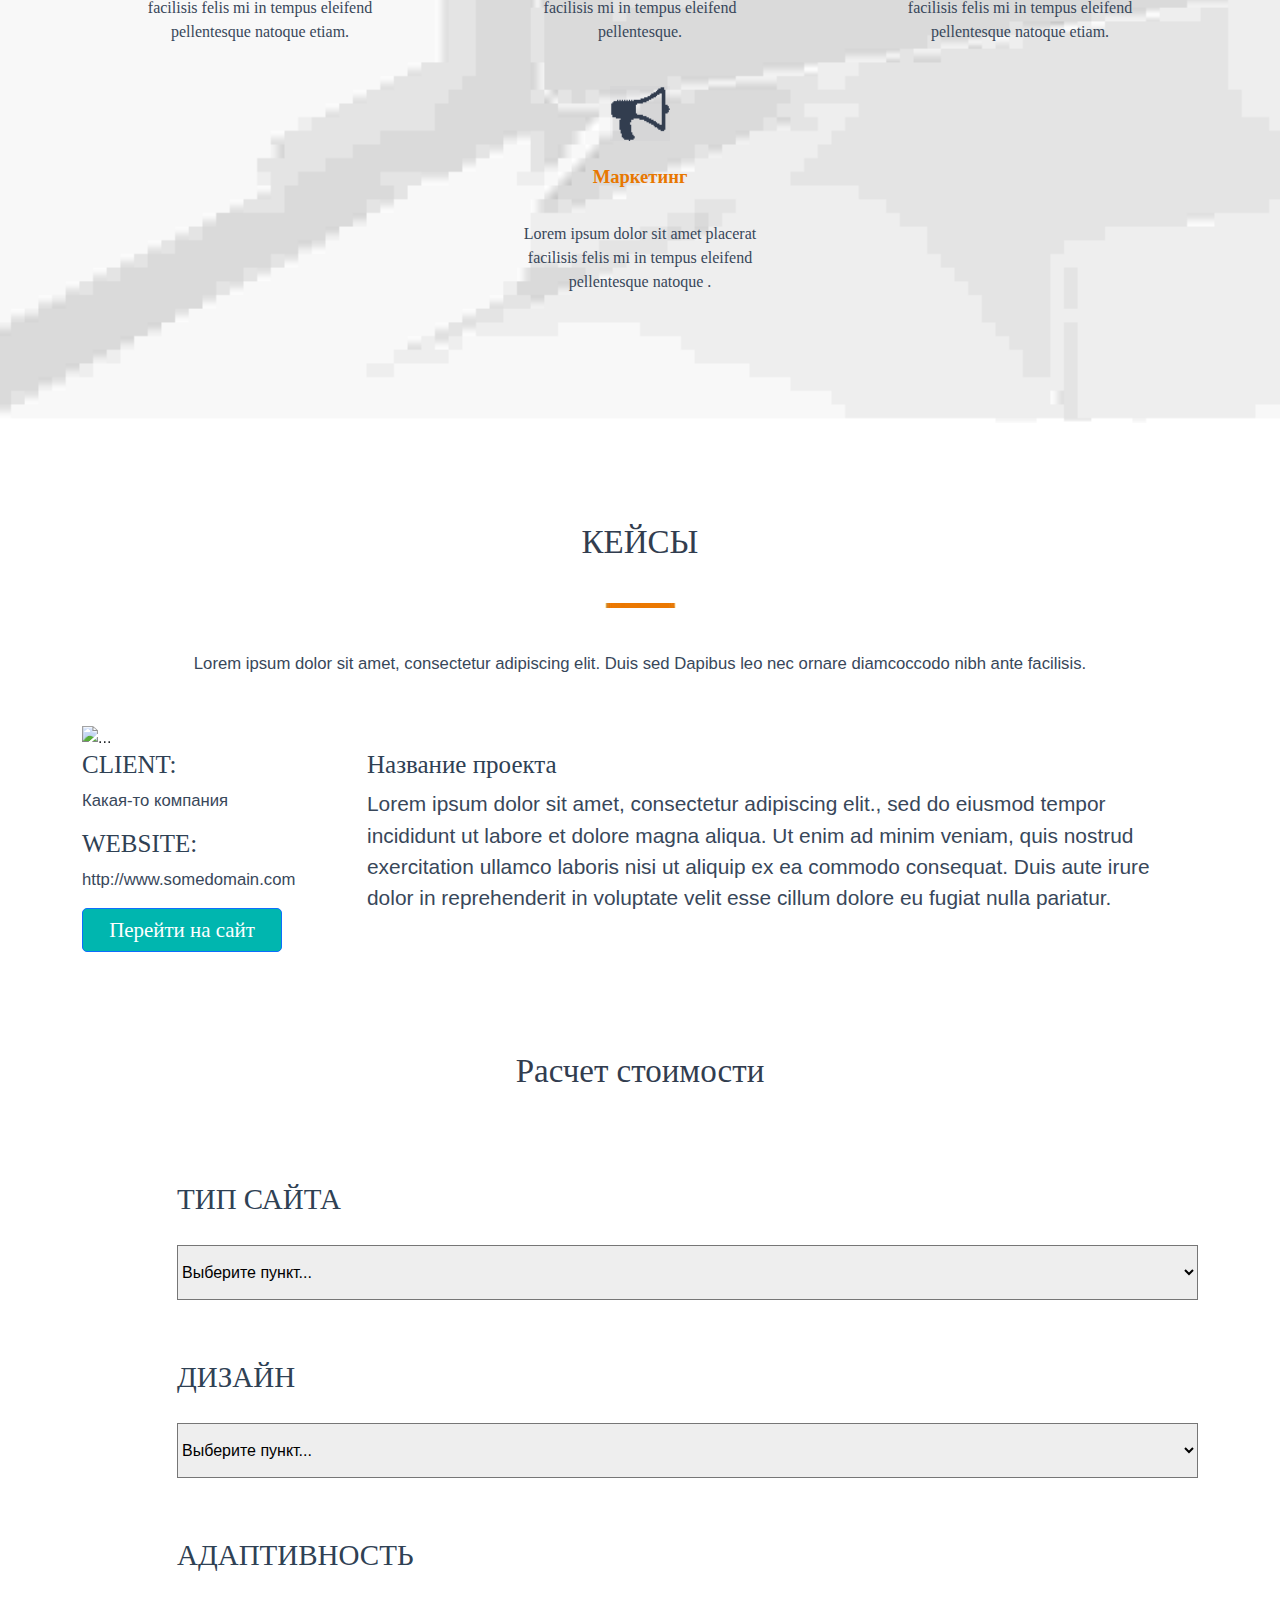
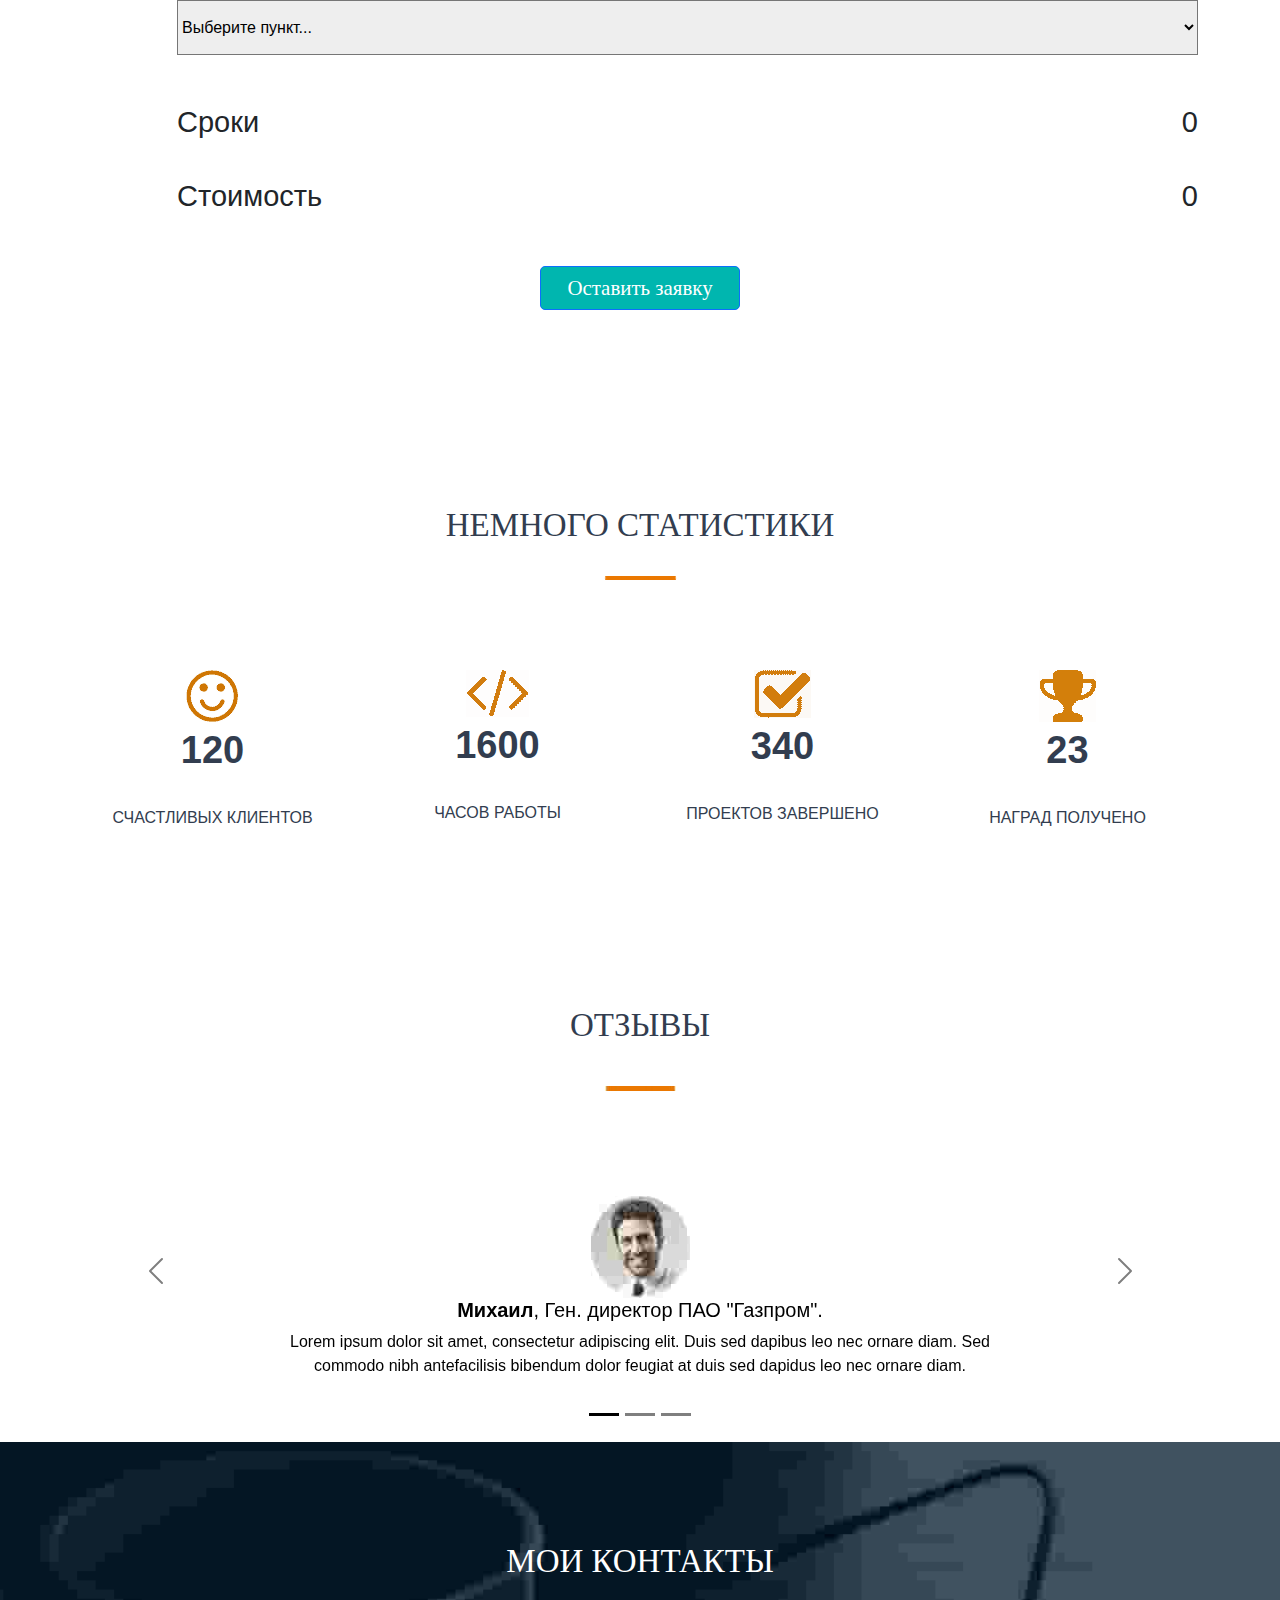
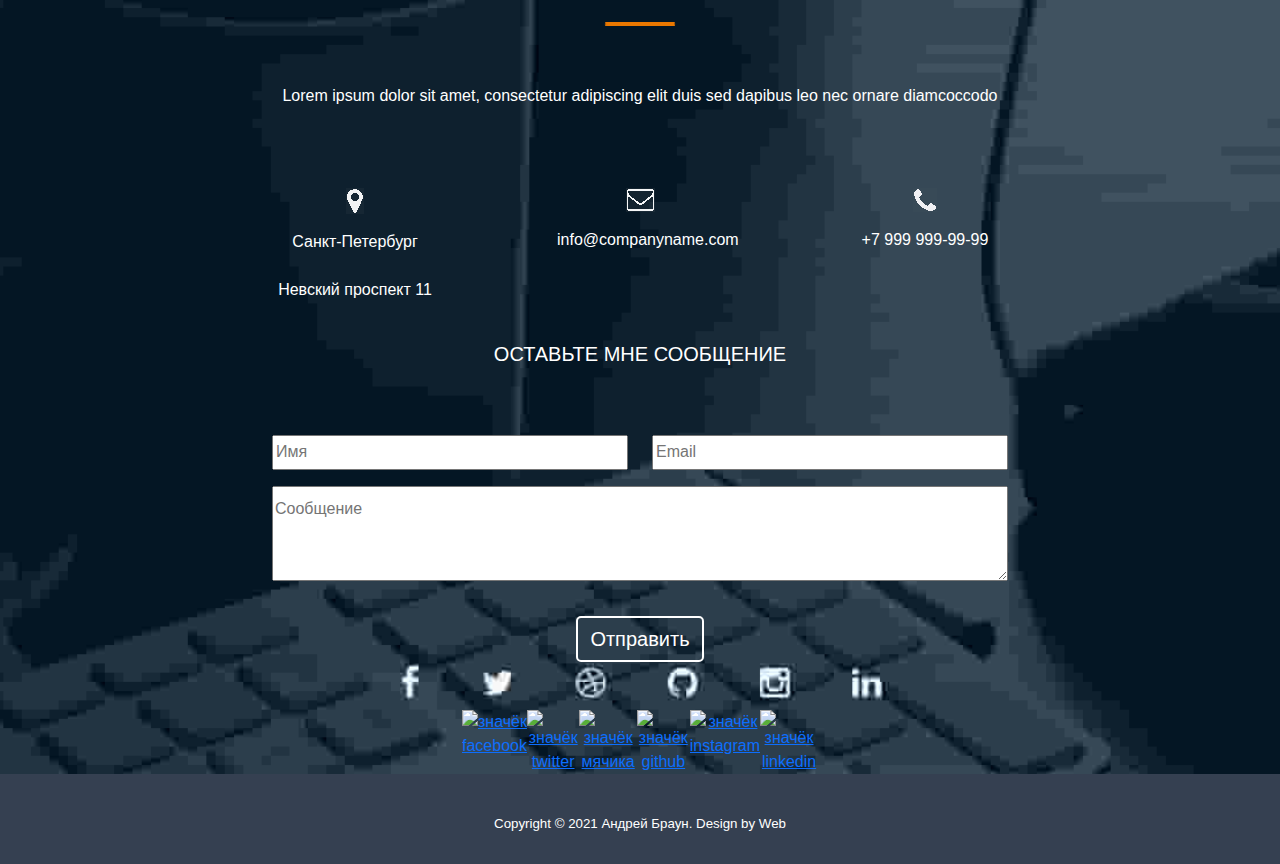
==== commit a9fc31ae: "Add files via upload" ====
--- a/src/index.html
+++ b/src/index.html
@@ -409,38 +409,96 @@
         </section>
 
         <section class="feedback" id="feedback_scroll">
-            <div class="container">
+            <div class="container h-100">
                 <div class="row">
                     <div class="col text-center">
                         <h2>ОТЗЫВЫ</h2>
                         <img src="img/feedback_line.jpg" alt="">
                     </div>
                 </div>
-                <div class="row">
-                    <div class="col text-center">
-                        <img class="photoComment" src="img/bad-img/photoComment-min.jpg" data-src="img/photoComment.jpg"
-                            alt="фото человека оставившего отзыв">
-                    </div>
-                    <div class="row">
-                        <div class="col offset-0 col-lg-8 offset-lg-2 text-center mt-5 feedback_block">
-                            <p>Lorem ipsum dolor sit amet, consectetur adipiscing elit. Duis sed dapibus leo nec ornare
-                                diam. Sed
-                                commodo nibh antefacilisis bibendum dolor feugiat at duis sed dapidus leo nec ornare
-                                diam.</p>
-
-                        </div>
-                    </div>
-                    <div class="row">
-                        <div class="col text-center">
-                            <p class="mt-3"><strong>Михаил</strong>, Ген. директор ПАО "Газпром".</p>
-                        </div>
-
-                    </div>
-
-
-
-
-
+
+
+                <div class="row">
+                    <div id="carouselExampleDark" class="carousel carousel-dark slide" data-bs-ride="carousel">
+                        <div class="carousel-indicators">
+                            <button type="button" data-bs-target="#carouselExampleDark" data-bs-slide-to="0"
+                                class="active" aria-current="true" aria-label="Slide 1"></button>
+                            <button type="button" data-bs-target="#carouselExampleDark" data-bs-slide-to="1"
+                                aria-label="Slide 2"></button>
+                            <button type="button" data-bs-target="#carouselExampleDark" data-bs-slide-to="2"
+                                aria-label="Slide 3"></button>
+                        </div>
+                        <div class="carousel-inner ">
+                            <div class="carousel-item active" data-bs-interval="10000">
+                                <div class="block d-flex justify-content-center">
+                                    <div class="d-flex flex-column justify-content-center mb-5">
+                                        <div class="block-img m-5">
+                                            <img src="img/bad-img/photoComment-min.jpg" data-src="img/photoComment.jpg"
+                                                class="d-block w-10 m-5" alt="...">
+                                        </div>
+                                        <div class="carousel-caption d-none d-md-block m-2">
+                                            <h5 class=""><strong>Михаил</strong>, Ген. директор ПАО "Газпром".</h5>
+                                            <p>Lorem ipsum dolor sit amet, consectetur adipiscing elit. Duis sed dapibus
+                                                leo nec ornare
+                                                diam. Sed
+                                                commodo nibh antefacilisis bibendum dolor feugiat at duis sed dapidus
+                                                leo nec ornare
+                                                diam.</p>
+                                        </div>
+                                    </div>
+                                </div>
+
+                            </div>
+                            <div class="carousel-item" data-bs-interval="2000">
+                                <div class="block d-flex justify-content-center">
+                                    <div class="d-flex flex-column justify-content-center mb-5">
+                                        <div class="block-img m-5">
+                                            <img src="img/bad-img/photoComment-min.jpg" data-src="img/photoComment.jpg"
+                                                class="d-block w-10 m-5" alt="...">
+                                        </div>
+                                        <div class="carousel-caption d-none d-md-block m-2">
+                                            <h5 class=""><strong>Михаил</strong>, Ген. директор ПАО "Газпром".</h5>
+                                            <p>Lorem ipsum dolor sit amet, consectetur adipiscing elit. Duis sed dapibus
+                                                leo nec ornare
+                                                diam. Sed
+                                                commodo nibh antefacilisis bibendum dolor feugiat at duis sed dapidus
+                                                leo nec ornare
+                                                diam.</p>
+                                        </div>
+                                    </div>
+                                </div>
+                            </div>
+                            <div class="carousel-item">
+                                <div class="block d-flex justify-content-center">
+                                    <div class="d-flex flex-column justify-content-center mb-5">
+                                        <div class="block-img m-5">
+                                            <img src="img/bad-img/photoComment-min.jpg" data-src="img/photoComment.jpg"
+                                                class="d-block w-10 m-5" alt="...">
+                                        </div>
+                                        <div class="carousel-caption d-none d-md-block m-2">
+                                            <h5 class=""><strong>Михаил</strong>, Ген. директор ПАО "Газпром".</h5>
+                                            <p>Lorem ipsum dolor sit amet, consectetur adipiscing elit. Duis sed dapibus
+                                                leo nec ornare
+                                                diam. Sed
+                                                commodo nibh antefacilisis bibendum dolor feugiat at duis sed dapidus
+                                                leo nec ornare
+                                                diam.</p>
+                                        </div>
+                                    </div>
+                                </div>
+                            </div>
+                        </div>
+                        <button class="carousel-control-prev" type="button" data-bs-target="#carouselExampleDark"
+                            data-bs-slide="prev">
+                            <span class="carousel-control-prev-icon" aria-hidden="true"></span>
+                            <span class="visually-hidden">Предыдущий</span>
+                        </button>
+                        <button class="carousel-control-next" type="button" data-bs-target="#carouselExampleDark"
+                            data-bs-slide="next">
+                            <span class="carousel-control-next-icon" aria-hidden="true"></span>
+                            <span class="visually-hidden">Следующий</span>
+                        </button>
+                    </div>
                 </div>
 
             </div>
--- a/src/css/style2.css
+++ b/src/css/style2.css
@@ -397,5 +397,10 @@
   font-size: 13.3px;  
   font-weight: 400;
 }
-
-
+.feedback {
+  min-height: 300px;
+}
+
+
+
+
